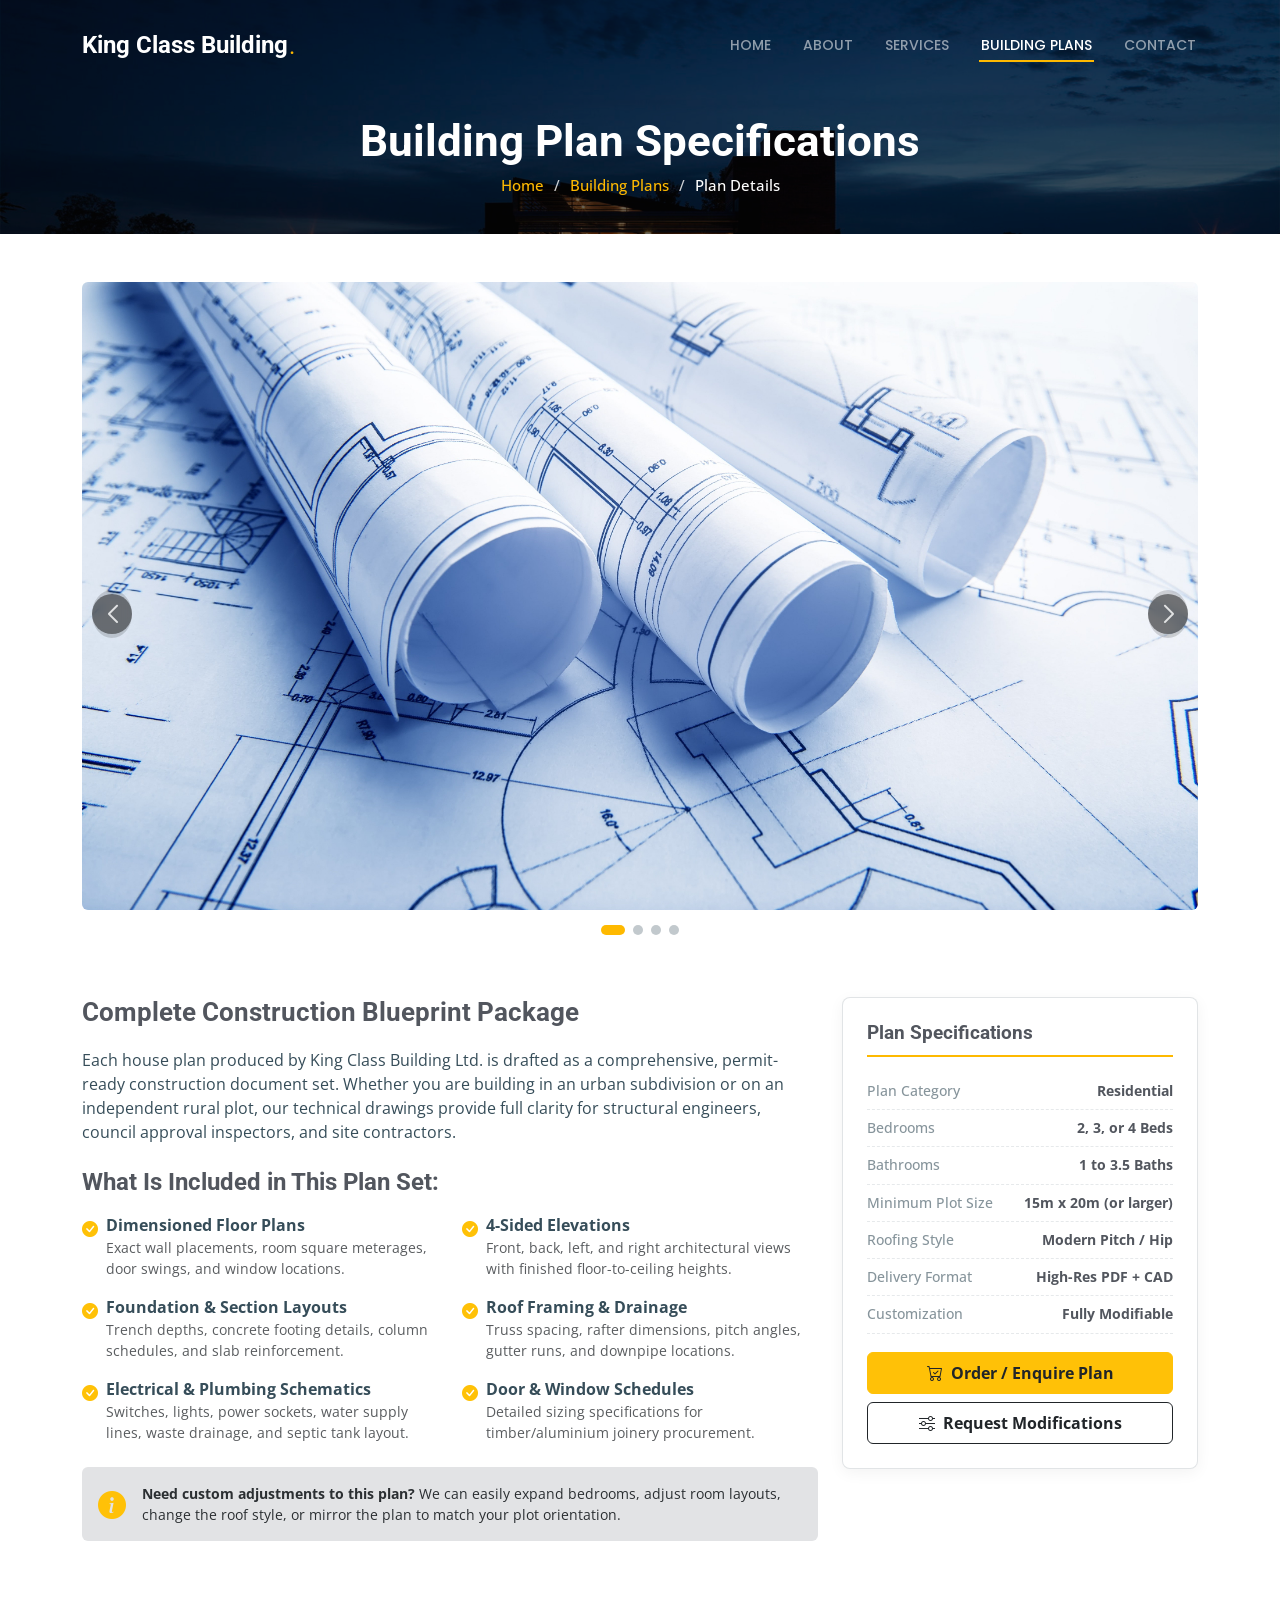
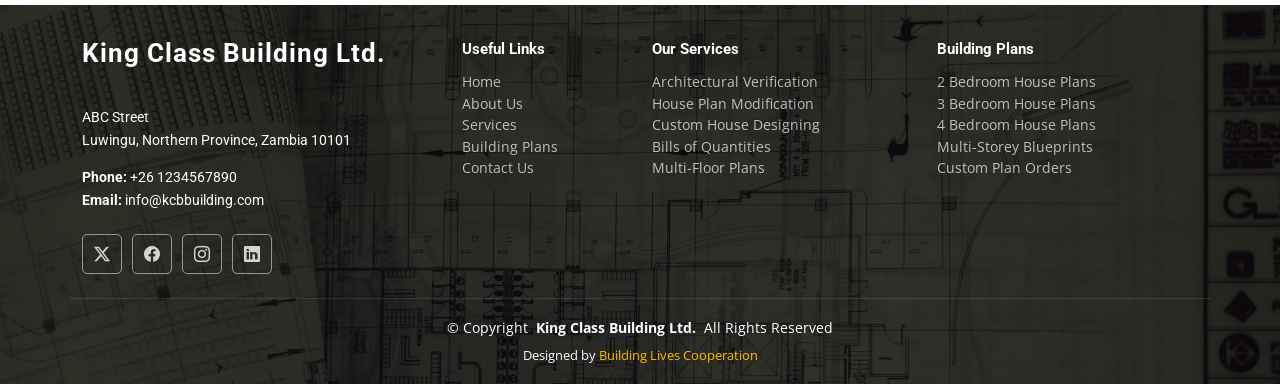
==== project-details.html @ cbf420eb "updates" ====
<!DOCTYPE html>
<html lang="en">

<head>
  <meta charset="utf-8">
  <meta content="width=device-width, initial-scale=1.0" name="viewport">
  <title>Building Plan Details | King Class Building Ltd.</title>
  <meta content="View detailed architectural specifications, room schedules, floor layouts, and package inclusions for King Class Building Ltd. house plans." name="description">
  <meta content="building plan specifications, floor plan blueprint, house plan details, King Class Building, architectural package" name="keywords">

  <!-- Favicons -->
  <link href="assets/img/favicon.png" rel="icon">
  <link href="assets/img/apple-touch-icon.png" rel="apple-touch-icon">

  <!-- Fonts -->
  <link href="https://fonts.googleapis.com" rel="preconnect">
  <link href="https://fonts.gstatic.com" rel="preconnect" crossorigin>
  <link href="https://fonts.googleapis.com/css2?family=Roboto:ital,wght@0,100;0,300;0,400;0,500;0,700;0,900;1,100;1,300;1,400;1,500;1,700;1,900&family=Open+Sans:ital,wght@0,300;0,400;0,500;0,600;0,700;0,800;1,300;1,400;1,500;1,600;1,700;1,800&family=Poppins:ital,wght@0,100;0,200;0,300;0,400;0,500;0,600;0,700;0,800;0,900;1,100;1,200;1,300;1,400;1,500;1,600;1,700;1,800&display=swap" rel="stylesheet">

  <!-- Vendor CSS Files -->
  <link href="assets/vendor/bootstrap/css/bootstrap.min.css" rel="stylesheet">
  <link href="assets/vendor/bootstrap-icons/bootstrap-icons.css" rel="stylesheet">
  <link href="assets/vendor/aos/aos.css" rel="stylesheet">
  <link href="assets/vendor/fontawesome-free/css/all.min.css" rel="stylesheet">
  <link href="assets/vendor/glightbox/css/glightbox.min.css" rel="stylesheet">
  <link href="assets/vendor/swiper/swiper-bundle.min.css" rel="stylesheet">

  <!-- Main CSS File -->
  <link href="assets/css/main.css" rel="stylesheet">
</head>

<body class="project-details-page">

  <header id="header" class="header d-flex align-items-center fixed-top">
    <div class="container-fluid container-xl position-relative d-flex align-items-center justify-content-between">

      <a href="index.html" class="logo d-flex align-items-center">
        <h1 class="sitename">King Class Building</h1> <span>.</span>
      </a>

      <nav id="navmenu" class="navmenu">
        <ul>
          <li><a href="index.html">Home</a></li>
          <li><a href="about.html">About</a></li>
          <li><a href="services.html">Services</a></li>
          <li><a href="projects.html" class="active">Building Plans</a></li>
          <li><a href="contact.html">Contact</a></li>
        </ul>
        <i class="mobile-nav-toggle d-xl-none bi bi-list" aria-label="Toggle Navigation"></i>
      </nav>

    </div>
  </header>

  <main class="main">

    <!-- Page Title -->
    <div class="page-title dark-background" style="background-image: url(assets/img/HC3.jpg);">
      <div class="container position-relative">
        <h1>Building Plan Specifications</h1>
        <nav class="breadcrumbs">
          <ol>
            <li><a href="index.html">Home</a></li>
            <li><a href="projects.html">Building Plans</a></li>
            <li class="current">Plan Details</li>
          </ol>
        </nav>
      </div>
    </div><!-- End Page Title -->

    <!-- Project Details Section -->
    <section id="project-details" class="project-details section">

      <div class="container" data-aos="fade-up">

        <!-- Plan Image Slider -->
        <div class="portfolio-details-slider swiper init-swiper">
          <script type="application/json" class="swiper-config">
            {
              "loop": true,
              "speed": 600,
              "autoplay": {
                "delay": 5000
              },
              "slidesPerView": "auto",
              "navigation": {
                "nextEl": ".swiper-button-next",
                "prevEl": ".swiper-button-prev"
              },
              "pagination": {
                "el": ".swiper-pagination",
                "type": "bullets",
                "clickable": true
              }
            }
          </script>
          <div class="swiper-wrapper align-items-center">

            <div class="swiper-slide text-center">
              <img src="assets/img/projects/plans.jpg" alt="Architectural Working Drawings Overview" class="img-fluid rounded">
            </div>

            <div class="swiper-slide text-center">
              <img src="assets/img/projects/Plans1.jpg" alt="Dimensioned Floor Layout Sheet" class="img-fluid rounded">
            </div>

            <div class="swiper-slide text-center">
              <img src="assets/img/projects/Plans2.jpg" alt="Elevation Views &amp; Cross Sections" class="img-fluid rounded">
            </div>

            <div class="swiper-slide text-center">
              <img src="assets/img/projects/3BHK1.jpg" alt="3D Architectural Render Concept" class="img-fluid rounded">
            </div>

          </div>
          <div class="swiper-button-prev"></div>
          <div class="swiper-button-next"></div>
          <div class="swiper-pagination"></div>
        </div>

        <div class="row justify-content-between gy-4 mt-4">

          <div class="col-lg-8" data-aos="fade-up">
            <div class="portfolio-description">
              <h2>Complete Construction Blueprint Package</h2>
              <p>
                Each house plan produced by King Class Building Ltd. is drafted as a comprehensive, permit-ready construction document set. Whether you are building in an urban subdivision or on an independent rural plot, our technical drawings provide full clarity for structural engineers, council approval inspectors, and site contractors.
              </p>
              
              <h4 class="fw-bold mt-4 mb-3">What Is Included in This Plan Set:</h4>
              <div class="row gy-3">
                <div class="col-md-6">
                  <div class="d-flex align-items-start gap-2">
                    <i class="bi bi-check-circle-fill text-warning mt-1"></i>
                    <div>
                      <strong>Dimensioned Floor Plans</strong>
                      <p class="small text-muted mb-0">Exact wall placements, room square meterages, door swings, and window locations.</p>
                    </div>
                  </div>
                </div>
                <div class="col-md-6">
                  <div class="d-flex align-items-start gap-2">
                    <i class="bi bi-check-circle-fill text-warning mt-1"></i>
                    <div>
                      <strong>4-Sided Elevations</strong>
                      <p class="small text-muted mb-0">Front, back, left, and right architectural views with finished floor-to-ceiling heights.</p>
                    </div>
                  </div>
                </div>
                <div class="col-md-6">
                  <div class="d-flex align-items-start gap-2">
                    <i class="bi bi-check-circle-fill text-warning mt-1"></i>
                    <div>
                      <strong>Foundation &amp; Section Layouts</strong>
                      <p class="small text-muted mb-0">Trench depths, concrete footing details, column schedules, and slab reinforcement.</p>
                    </div>
                  </div>
                </div>
                <div class="col-md-6">
                  <div class="d-flex align-items-start gap-2">
                    <i class="bi bi-check-circle-fill text-warning mt-1"></i>
                    <div>
                      <strong>Roof Framing &amp; Drainage</strong>
                      <p class="small text-muted mb-0">Truss spacing, rafter dimensions, pitch angles, gutter runs, and downpipe locations.</p>
                    </div>
                  </div>
                </div>
                <div class="col-md-6">
                  <div class="d-flex align-items-start gap-2">
                    <i class="bi bi-check-circle-fill text-warning mt-1"></i>
                    <div>
                      <strong>Electrical &amp; Plumbing Schematics</strong>
                      <p class="small text-muted mb-0">Switches, lights, power sockets, water supply lines, waste drainage, and septic tank layout.</p>
                    </div>
                  </div>
                </div>
                <div class="col-md-6">
                  <div class="d-flex align-items-start gap-2">
                    <i class="bi bi-check-circle-fill text-warning mt-1"></i>
                    <div>
                      <strong>Door &amp; Window Schedules</strong>
                      <p class="small text-muted mb-0">Detailed sizing specifications for timber/aluminium joinery procurement.</p>
                    </div>
                  </div>
                </div>
              </div>

              <div class="alert alert-secondary mt-4 border-0 d-flex align-items-center gap-3">
                <i class="bi bi-info-circle-fill fs-3 text-warning"></i>
                <div class="small">
                  <strong>Need custom adjustments to this plan?</strong> We can easily expand bedrooms, adjust room layouts, change the roof style, or mirror the plan to match your plot orientation.
                </div>
              </div>

            </div>
          </div>

          <!-- Specs Sidebox -->
          <div class="col-lg-4" data-aos="fade-up" data-aos-delay="100">
            <div class="plan-specs-box">
              <h3>Plan Specifications</h3>
              <ul class="plan-specs-list">
                <li>
                  <span class="label">Plan Category</span>
                  <span class="value">Residential</span>
                </li>
                <li>
                  <span class="label">Bedrooms</span>
                  <span class="value">2, 3, or 4 Beds</span>
                </li>
                <li>
                  <span class="label">Bathrooms</span>
                  <span class="value">1 to 3.5 Baths</span>
                </li>
                <li>
                  <span class="label">Minimum Plot Size</span>
                  <span class="value">15m x 20m (or larger)</span>
                </li>
                <li>
                  <span class="label">Roofing Style</span>
                  <span class="value">Modern Pitch / Hip</span>
                </li>
                <li>
                  <span class="label">Delivery Format</span>
                  <span class="value">High-Res PDF + CAD</span>
                </li>
                <li>
                  <span class="label">Customization</span>
                  <span class="value">Fully Modifiable</span>
                </li>
              </ul>

              <div class="d-grid gap-2">
                <a href="contact.html" class="btn btn-warning text-dark fw-bold py-2"><i class="bi bi-cart-check me-2"></i>Order / Enquire Plan</a>
                <a href="contact.html" class="btn btn-outline-dark fw-bold py-2"><i class="bi bi-sliders me-2"></i>Request Modifications</a>
              </div>
            </div>
          </div>

        </div>

      </div>

    </section><!-- /Project Details Section -->

  </main>

  <footer id="footer" class="footer dark-background">

    <div class="container footer-top">
      <div class="row gy-4">
        <div class="col-lg-4 col-md-6 footer-about">
          <a href="index.html" class="logo d-flex align-items-center">
            <span class="sitename">King Class Building Ltd.</span>
          </a>
          <div class="footer-contact pt-3">
            <p>ABC Street</p>
            <p>Luwingu, Northern Province, Zambia 10101</p>
            <p class="mt-3"><strong>Phone:</strong> <span>+26 1234567890</span></p>
            <p><strong>Email:</strong> <span>info@kcbbuilding.com</span></p>
          </div>
          <div class="social-links d-flex mt-4">
            <a href="#" aria-label="Twitter"><i class="bi bi-twitter-x"></i></a>
            <a href="#" aria-label="Facebook"><i class="bi bi-facebook"></i></a>
            <a href="#" aria-label="Instagram"><i class="bi bi-instagram"></i></a>
            <a href="#" aria-label="LinkedIn"><i class="bi bi-linkedin"></i></a>
          </div>
        </div>

        <div class="col-lg-2 col-md-3 footer-links">
          <h4>Useful Links</h4>
          <ul>
            <li><a href="index.html">Home</a></li>
            <li><a href="about.html">About Us</a></li>
            <li><a href="services.html">Services</a></li>
            <li><a href="projects.html">Building Plans</a></li>
            <li><a href="contact.html">Contact Us</a></li>
          </ul>
        </div>

        <div class="col-lg-3 col-md-3 footer-links">
          <h4>Our Services</h4>
          <ul>
            <li><a href="services.html">Architectural Verification</a></li>
            <li><a href="services.html">House Plan Modification</a></li>
            <li><a href="services.html">Custom House Designing</a></li>
            <li><a href="services.html">Bills of Quantities</a></li>
            <li><a href="projects.html">Multi-Floor Plans</a></li>
          </ul>
        </div>

        <div class="col-lg-3 col-md-6 footer-links">
          <h4>Building Plans</h4>
          <ul>
            <li><a href="projects.html">2 Bedroom House Plans</a></li>
            <li><a href="projects.html">3 Bedroom House Plans</a></li>
            <li><a href="projects.html">4 Bedroom House Plans</a></li>
            <li><a href="projects.html">Multi-Storey Blueprints</a></li>
            <li><a href="contact.html">Custom Plan Orders</a></li>
          </ul>
        </div>
      </div>
    </div>

    <div class="container copyright text-center mt-4">
      <p>© <span>Copyright</span> <strong class="px-1 sitename">King Class Building Ltd.</strong> <span>All Rights Reserved</span></p>
      <div class="credits">
        Designed by <a href="#">Building Lives Cooperation</a>
      </div>
    </div>

  </footer>

  <!-- Scroll Top -->
  <a href="#" id="scroll-top" class="scroll-top d-flex align-items-center justify-content-center" aria-label="Scroll to top"><i class="bi bi-arrow-up-short"></i></a>

  <!-- Preloader -->
  <div id="preloader"></div>

  <!-- Vendor JS Files -->
  <script src="assets/vendor/bootstrap/js/bootstrap.bundle.min.js"></script>
  <script src="assets/vendor/php-email-form/validate.js"></script>
  <script src="assets/vendor/aos/aos.js"></script>
  <script src="assets/vendor/glightbox/js/glightbox.min.js"></script>
  <script src="assets/vendor/imagesloaded/imagesloaded.pkgd.min.js"></script>
  <script src="assets/vendor/isotope-layout/isotope.pkgd.min.js"></script>
  <script src="assets/vendor/swiper/swiper-bundle.min.js"></script>
  <script src="assets/vendor/purecounter/purecounter_vanilla.js"></script>

  <!-- Main JS File -->
  <script src="assets/js/main.js"></script>

</body>

</html>
---- assets/css/main.css ----
/* Fonts */
:root {
  --default-font: "Open Sans",  system-ui, -apple-system, "Segoe UI", Roboto, "Helvetica Neue", Arial, "Noto Sans", "Liberation Sans", sans-serif, "Apple Color Emoji", "Segoe UI Emoji", "Segoe UI Symbol", "Noto Color Emoji";
  --heading-font: "Roboto",  sans-serif;
  --nav-font: "Poppins",  sans-serif;
}

/* Global Colors - The following color variables are used throughout the website. Updating them here will change the color scheme of the entire website */
:root { 
  --background-color: #ffffff; /* Background color for the entire website, including individual sections */
  --default-color: #364d59; /* Default color used for the majority of the text content across the entire website */
  --heading-color: #52565e; /* Color for headings, subheadings and title throughout the website */
  --accent-color: #feb900; /* Accent color that represents your brand on the website. It's used for buttons, links, and other elements that need to stand out */
  --surface-color: #ffffff; /* The surface color is used as a background of boxed elements within sections, such as cards, icon boxes, or other elements that require a visual separation from the global background. */
  --contrast-color: #ffffff; /* Contrast color for text, ensuring readability against backgrounds of accent, heading, or default colors. */
}

/* Nav Menu Colors - The following color variables are used specifically for the navigation menu. They are separate from the global colors to allow for more customization options */
:root {
  --nav-color: rgba(255, 255, 255, 0.55);  /* The default color of the main navmenu links */
  --nav-hover-color: #ffffff; /* Applied to main navmenu links when they are hovered over or active */
  --nav-mobile-background-color: #ffffff; /* Used as the background color for mobile navigation menu */
  --nav-dropdown-background-color: #ffffff; /* Used as the background color for dropdown items that appear when hovering over primary navigation items */
  --nav-dropdown-color: #212529; /* Used for navigation links of the dropdown items in the navigation menu. */
  --nav-dropdown-hover-color: #feb900; /* Similar to --nav-hover-color, this color is applied to dropdown navigation links when they are hovered over. */
}

/* Color Presets - These classes override global colors when applied to any section or element, providing reuse of the sam color scheme. */

.light-background {
  --background-color: #f4f7f6;
  --surface-color: #ffffff;
}

.dark-background {
  --background-color: #060606;
  --default-color: #ffffff;
  --heading-color: #ffffff;
  --surface-color: #252525;
  --contrast-color: #ffffff;
}

/* Smooth scroll */
:root {
  scroll-behavior: smooth;
}

/*--------------------------------------------------------------
# General Styling & Shared Classes
--------------------------------------------------------------*/
html, body {
  overflow-x: hidden;
  max-width: 100vw;
}

body {
  color: var(--default-color);
  background-color: var(--background-color);
  font-family: var(--default-font);
}

a {
  color: var(--accent-color);
  text-decoration: none;
  transition: 0.3s;
}

a:hover {
  color: color-mix(in srgb, var(--accent-color), transparent 25%);
  text-decoration: none;
}

h1,
h2,
h3,
h4,
h5,
h6 {
  color: var(--heading-color);
  font-family: var(--heading-font);
}

/* PHP Email Form Messages
------------------------------*/
.php-email-form .error-message {
  display: none;
  background: #df1529;
  color: #ffffff;
  text-align: left;
  padding: 15px;
  margin-bottom: 24px;
  font-weight: 600;
}

.php-email-form .sent-message {
  display: none;
  color: #ffffff;
  background: #059652;
  text-align: center;
  padding: 15px;
  margin-bottom: 24px;
  font-weight: 600;
}

.php-email-form .loading {
  display: none;
  background: var(--surface-color);
  text-align: center;
  padding: 15px;
  margin-bottom: 24px;
}

.php-email-form .loading:before {
  content: "";
  display: inline-block;
  border-radius: 50%;
  width: 24px;
  height: 24px;
  margin: 0 10px -6px 0;
  border: 3px solid var(--accent-color);
  border-top-color: var(--surface-color);
  animation: php-email-form-loading 1s linear infinite;
}

@keyframes php-email-form-loading {
  0% {
    transform: rotate(0deg);
  }

  100% {
    transform: rotate(360deg);
  }
}

/*--------------------------------------------------------------
# Global Header
--------------------------------------------------------------*/
.header {
  --background-color: rgba(255, 255, 255, 0);
  --default-color: #ffffff;
  --heading-color: #ffffff;
  color: var(--default-color);
  background-color: var(--background-color);
  padding: 20px 0;
  transition: all 0.5s;
  z-index: 997;
}

.header .logo img {
  max-height: 32px;
  margin-right: 8px;
}

.header .logo h1 {
  font-size: 24px;
  margin: 0;
  font-weight: 700;
  color: var(--heading-color);
}

.header .logo span {
  font-size: 24px;
  padding-left: 1px;
  font-family: var(--heading-font);
  color: var(--accent-color);
}

.scrolled .header {
  box-shadow: 0px 0 18px rgba(0, 0, 0, 0.1);
}

/* Global Header on Scroll
------------------------------*/
.scrolled .header {
  --background-color: rgba(255, 255, 255, 0.95);
  --heading-color: #3c3c3c;
  --nav-color: #3c3c3c;
  --nav-hover-color: #3c3c3c;
}

/*--------------------------------------------------------------
# Navigation Menu
--------------------------------------------------------------*/
/* Desktop Navigation */
@media (min-width: 1200px) {
  .navmenu {
    padding: 0;
  }

  .navmenu ul {
    margin: 0;
    padding: 0;
    display: flex;
    list-style: none;
    align-items: center;
  }

  .navmenu li {
    position: relative;
  }

  .navmenu>ul>li {
    white-space: nowrap;
    padding: 15px 14px;
  }

  .navmenu>ul>li:last-child {
    padding-right: 0;
  }

  .navmenu a,
  .navmenu a:focus {
    color: var(--nav-color);
    font-size: 14px;
    padding: 0 2px;
    font-family: var(--nav-font);
    font-weight: 500;
    display: flex;
    align-items: center;
    justify-content: space-between;
    white-space: nowrap;
    transition: 0.3s;
    position: relative;
    text-transform: uppercase;
  }

  .navmenu a i,
  .navmenu a:focus i {
    font-size: 12px;
    line-height: 0;
    margin-left: 5px;
    transition: 0.3s;
  }

  .navmenu>ul>li>a:before {
    content: "";
    position: absolute;
    height: 2px;
    bottom: -6px;
    left: 0;
    background-color: var(--accent-color);
    visibility: hidden;
    width: 0px;
    transition: all 0.3s ease-in-out 0s;
  }

  .navmenu a:hover:before,
  .navmenu li:hover>a:before,
  .navmenu .active:before {
    visibility: visible;
    width: 100%;
  }

  .navmenu li:hover>a,
  .navmenu .active,
  .navmenu .active:focus {
    color: var(--nav-hover-color);
  }

  .navmenu .dropdown ul {
    margin: 0;
    padding: 10px 0;
    background: var(--nav-dropdown-background-color);
    display: block;
    position: absolute;
    visibility: hidden;
    left: 14px;
    top: 130%;
    opacity: 0;
    transition: 0.3s;
    border-radius: 4px;
    z-index: 99;
    box-shadow: 0px 0px 30px rgba(0, 0, 0, 0.1);
  }

  .navmenu .dropdown ul li {
    min-width: 200px;
  }

  .navmenu .dropdown ul a {
    padding: 10px 20px;
    font-size: 15px;
    text-transform: none;
    font-weight: 400;
    color: var(--nav-dropdown-color);
  }

  .navmenu .dropdown ul a i {
    font-size: 12px;
  }

  .navmenu .dropdown ul a:hover,
  .navmenu .dropdown ul .active:hover,
  .navmenu .dropdown ul li:hover>a {
    color: var(--nav-dropdown-hover-color);
  }

  .navmenu .dropdown:hover>ul {
    opacity: 1;
    top: 100%;
    visibility: visible;
  }

  .navmenu .dropdown .dropdown ul {
    top: 0;
    left: -90%;
    visibility: hidden;
  }

  .navmenu .dropdown .dropdown:hover>ul {
    opacity: 1;
    top: 0;
    left: -100%;
    visibility: visible;
  }
}

/* Mobile Navigation */
@media (max-width: 1199px) {
  .mobile-nav-toggle {
    color: #ffffff;
    background: rgba(255, 255, 255, 0.18);
    font-size: 24px;
    line-height: 1;
    padding: 8px 12px;
    border-radius: 8px;
    cursor: pointer;
    transition: all 0.3s ease;
    display: inline-flex;
    align-items: center;
    justify-content: center;
    backdrop-filter: blur(4px);
  }

  .mobile-nav-toggle:hover {
    background: var(--accent-color);
    color: #111111;
  }

  .scrolled .mobile-nav-toggle {
    color: #212529;
    background: rgba(0, 0, 0, 0.08);
  }

  .navmenu {
    padding: 0;
    z-index: 9997;
  }

  .navmenu ul {
    display: none;
  }

  .mobile-nav-active {
    overflow: hidden;
  }

  .mobile-nav-active .mobile-nav-toggle {
    color: #ffffff;
    background: rgba(255, 255, 255, 0.2);
    position: fixed;
    top: 18px;
    right: 20px;
    z-index: 9999;
  }

  .mobile-nav-active .navmenu {
    position: fixed;
    inset: 0;
    background: rgba(10, 15, 25, 0.85);
    backdrop-filter: blur(10px);
    z-index: 9998;
    display: flex;
    align-items: center;
    justify-content: center;
    padding: 20px;
    animation: navFadeIn 0.3s ease-out;
  }

  .mobile-nav-active .navmenu>ul {
    display: flex;
    flex-direction: column;
    width: 100%;
    max-width: 360px;
    background: #ffffff;
    border-radius: 14px;
    padding: 24px 18px;
    margin: 0;
    box-shadow: 0 20px 40px rgba(0, 0, 0, 0.35);
    border: 1px solid rgba(255, 255, 255, 0.2);
    animation: navSlideUp 0.3s ease-out;
    list-style: none;
  }

  .mobile-nav-active .navmenu>ul>li {
    margin-bottom: 6px;
  }

  .mobile-nav-active .navmenu>ul>li:last-child {
    margin-bottom: 0;
  }

  .mobile-nav-active .navmenu a,
  .mobile-nav-active .navmenu a:focus {
    color: #2c3e50;
    padding: 12px 18px;
    font-family: var(--nav-font);
    font-size: 16px;
    font-weight: 600;
    display: flex;
    align-items: center;
    justify-content: space-between;
    border-radius: 8px;
    transition: all 0.2s ease;
  }

  .mobile-nav-active .navmenu a:hover,
  .mobile-nav-active .navmenu .active,
  .mobile-nav-active .navmenu .active:focus {
    color: #111111;
    background-color: var(--accent-color);
  }
}

@keyframes navFadeIn {
  from { opacity: 0; }
  to { opacity: 1; }
}

@keyframes navSlideUp {
  from { transform: translateY(20px) scale(0.96); opacity: 0; }
  to { transform: translateY(0) scale(1); opacity: 1; }
}

/*--------------------------------------------------------------
# Global Footer
--------------------------------------------------------------*/
.footer {
  color: var(--default-color);
  background-color: var(--background-color);
  background: url("../img/FBG1.jpg") top center no-repeat;
  background-size: cover;
  font-size: 14px;
  position: relative;
}

.footer .container {
  position: relative;
}

.footer:before {
  content: "";
  background: color-mix(in srgb, var(--background-color), transparent 20%);
  position: absolute;
  inset: 0;
}

.footer .footer-top {
  padding-top: 50px;
}

.footer .footer-about .logo {
  line-height: 1;
  margin-bottom: 25px;
}

.footer .footer-about .logo img {
  max-height: 40px;
  margin-right: 6px;
}

.footer .footer-about .logo span {
  color: var(--heading-color);
  font-family: var(--heading-font);
  font-size: 26px;
  font-weight: 700;
  letter-spacing: 1px;
}

.footer .footer-about p {
  font-size: 14px;
  font-family: var(--heading-font);
}

.footer .social-links a {
  display: flex;
  align-items: center;
  justify-content: center;
  width: 40px;
  height: 40px;
  border-radius: 5px;
  border: 1px solid color-mix(in srgb, var(--default-color), transparent 50%);
  font-size: 16px;
  color: color-mix(in srgb, var(--default-color), transparent 20%);
  margin-right: 10px;
  transition: 0.3s;
}

.footer .social-links a:hover {
  color: var(--accent-color);
  border-color: var(--accent-color);
}

.footer h4 {
  font-size: 16px;
  font-weight: bold;
  position: relative;
  padding-bottom: 12px;
}

.footer .footer-links {
  margin-bottom: 30px;
}

.footer .footer-links ul {
  list-style: none;
  padding: 0;
  margin: 0;
}

.footer .footer-links ul i {
  padding-right: 2px;
  font-size: 12px;
  line-height: 0;
}

.footer .footer-links ul li {
  padding: 10px 0;
  display: flex;
  align-items: center;
}

.footer .footer-links ul li:first-child {
  padding-top: 0;
}

.footer .footer-links ul a {
  color: color-mix(in srgb, var(--default-color), transparent 30%);
  display: inline-block;
  line-height: 1;
}

.footer .footer-links ul a:hover {
  color: var(--accent-color);
}

.footer .footer-contact p {
  margin-bottom: 5px;
}

.footer .copyright {
  padding-top: 25px;
  padding-bottom: 25px;
  border-top: 1px solid color-mix(in srgb, var(--default-color), transparent 90%);
}

.footer .copyright p {
  margin-bottom: 0;
}

.footer .credits {
  margin-top: 8px;
  font-size: 13px;
}

/*--------------------------------------------------------------
# Preloader
--------------------------------------------------------------*/
#preloader {
  position: fixed;
  inset: 0;
  z-index: 999999;
  overflow: hidden;
  background: var(--background-color);
  transition: all 0.6s ease-out;
}

#preloader:before {
  content: "";
  position: fixed;
  top: calc(50% - 30px);
  left: calc(50% - 30px);
  border: 6px solid #ffffff;
  border-color: var(--accent-color) transparent var(--accent-color) transparent;
  border-radius: 50%;
  width: 60px;
  height: 60px;
  animation: animate-preloader 1.5s linear infinite;
}

@keyframes animate-preloader {
  0% {
    transform: rotate(0deg);
  }

  100% {
    transform: rotate(360deg);
  }
}

/*--------------------------------------------------------------
# Scroll Top Button
--------------------------------------------------------------*/
.scroll-top {
  position: fixed;
  visibility: hidden;
  opacity: 0;
  right: 15px;
  bottom: 15px;
  z-index: 99999;
  background-color: var(--accent-color);
  width: 40px;
  height: 40px;
  border-radius: 4px;
  transition: all 0.4s;
}

.scroll-top i {
  font-size: 24px;
  color: var(--default-color);
  line-height: 0;
}

.scroll-top:hover {
  background-color: color-mix(in srgb, var(--accent-color), transparent 20%);
  color: var(--contrast-color);
}

.scroll-top.active {
  visibility: visible;
  opacity: 1;
}

/*--------------------------------------------------------------
# Disable aos animation delay on mobile devices
--------------------------------------------------------------*/
@media screen and (max-width: 768px) {
  [data-aos-delay] {
    transition-delay: 0 !important;
  }
}

/*--------------------------------------------------------------
# Global Page Titles & Breadcrumbs
--------------------------------------------------------------*/
.page-title {
  color: var(--default-color);
  background-color: var(--background-color);
  background-size: cover;
  background-position: center;
  background-repeat: no-repeat;
  padding: 115px 0 38px 0;
  text-align: center;
  position: relative;
}

@media (max-width: 991px) {
  .page-title {
    padding: 95px 0 30px 0;
  }
}

@media (max-width: 575px) {
  .page-title {
    padding: 80px 0 24px 0;
  }
}

.page-title:before {
  content: "";
  background-color: color-mix(in srgb, var(--background-color), transparent 40%);
  position: absolute;
  inset: 0;
}

.page-title h1 {
  font-size: clamp(1.75rem, 4.5vw, 2.75rem);
  font-weight: 700;
  margin-bottom: 6px;
}

.page-title .breadcrumbs ol {
  display: flex;
  flex-wrap: wrap;
  list-style: none;
  justify-content: center;
  padding: 0;
  margin: 0;
  font-size: 15px;
  font-weight: 500;
}

.page-title .breadcrumbs ol li+li {
  padding-left: 10px;
}

.page-title .breadcrumbs ol li+li::before {
  content: "/";
  display: inline-block;
  padding-right: 10px;
  color: color-mix(in srgb, var(--default-color), transparent 20%);
}

/*--------------------------------------------------------------
# Global Sections
--------------------------------------------------------------*/
section,
.section {
  color: var(--default-color);
  background-color: var(--background-color);
  padding: 48px 0;
  scroll-margin-top: 80px;
  overflow: clip;
}

@media (max-width: 991px) {
  section,
  .section {
    padding: 36px 0;
    scroll-margin-top: 65px;
  }
}

@media (max-width: 575px) {
  section,
  .section {
    padding: 26px 0;
  }
}

/*--------------------------------------------------------------
# Global Section Titles
--------------------------------------------------------------*/
.section-title {
  text-align: center;
  padding-bottom: 28px;
  position: relative;
}

@media (max-width: 575px) {
  .section-title {
    padding-bottom: 20px;
  }
}

.section-title h2 {
  font-size: clamp(1.4rem, 3.2vw, 2rem);
  font-weight: 700;
  position: relative;
  margin-bottom: 8px;
}

.section-title h2:before,
.section-title h2:after {
  content: "";
  width: 40px;
  height: 2px;
  background: var(--accent-color);
  display: inline-block;
}

.section-title h2:before {
  margin: 0 12px 8px 0;
}

.section-title h2:after {
  margin: 0 0 8px 12px;
}

.section-title p {
  margin-bottom: 0;
  font-size: clamp(0.9rem, 1.8vw, 1.05rem);
  color: color-mix(in srgb, var(--default-color), transparent 25%);
}

/*--------------------------------------------------------------
# Hero Section
--------------------------------------------------------------*/
.hero {
  width: 100%;
  min-height: 72vh;
  max-height: 640px;
  position: relative;
  padding: 0;
  display: flex;
  align-items: center;
  justify-content: center;
  overflow: hidden;
}

@media (max-width: 991px) {
  .hero {
    min-height: 480px;
  }
}

@media (max-width: 575px) {
  .hero {
    min-height: 390px;
  }
}

.hero .info {
  position: relative;
  inset: 0;
  z-index: 3;
  padding: 100px 15px 40px 15px;
}

@media (max-width: 768px) {
  .hero .info {
    padding: 85px 12px 30px 12px;
  }
}

@media (max-width: 480px) {
  .hero .info {
    padding: 75px 10px 24px 10px;
  }
}

.hero .info h2 {
  margin-bottom: 16px;
  padding-bottom: 16px;
  font-size: clamp(1.6rem, 4.5vw, 3rem);
  font-weight: 700;
  position: relative;
  line-height: 1.25;
}

.hero .info h2:after {
  content: "";
  position: absolute;
  display: block;
  width: 60px;
  height: 3px;
  background: var(--accent-color);
  left: 0;
  right: 0;
  bottom: 0;
  margin: auto;
}

.hero .info p {
  color: color-mix(in srgb, var(--default-color), transparent 15%);
  font-size: clamp(0.92rem, 1.8vw, 1.1rem);
  line-height: 1.55;
  max-width: 680px;
  margin: 0 auto;
}

.hero .info .btn-get-started {
  color: var(--contrast-color);
  font-family: var(--heading-font);
  font-weight: 600;
  font-size: 15px;
  letter-spacing: 0.5px;
  display: inline-flex;
  align-items: center;
  justify-content: center;
  padding: 10px 28px;
  border-radius: 50px;
  transition: 0.3s;
  background: var(--accent-color);
  color: #111111;
  border: 2px solid var(--accent-color);
}

.hero .info .btn-get-started:hover {
  background: #e0a300;
  border-color: #e0a300;
  color: #111111;
}

.hero .carousel {
  inset: 0;
  position: absolute;
  overflow: hidden;
}

.hero .carousel-item {
  position: absolute;
  inset: 0;
  background-size: cover;
  background-position: center;
  background-repeat: no-repeat;
  overflow: hidden;
  transition-duration: 0.4s;
}

.hero .carousel-item img {
  position: absolute;
  inset: 0;
  display: block;
  width: 100%;
  height: 100%;
  object-fit: cover;
  z-index: 1;
}

.hero .carousel-item::before {
  content: "";
  background-color: color-mix(in srgb, var(--background-color), transparent 30%);
  position: absolute;
  inset: 0;
  z-index: 2;
}

.hero .carousel-control-prev {
  justify-content: start;
}

@media (min-width: 640px) {
  .hero .carousel-control-prev {
    padding-left: 15px;
  }
}

.hero .carousel-control-next {
  justify-content: end;
}

@media (min-width: 640px) {
  .hero .carousel-control-next {
    padding-right: 15px;
  }
}

.hero .carousel-control-next-icon,
.hero .carousel-control-prev-icon {
  background: none;
  font-size: 26px;
  line-height: 0;
  background: color-mix(in srgb, var(--default-color), transparent 80%);
  color: color-mix(in srgb, var(--default-color), transparent 40%);
  border-radius: 50px;
  width: 54px;
  height: 54px;
  display: flex;
  align-items: center;
  justify-content: center;
}

.hero .carousel-control-prev,
.hero .carousel-control-next {
  z-index: 3;
  transition: 0.3s;
}

.hero .carousel-control-prev:focus,
.hero .carousel-control-next:focus {
  opacity: 0.5;
}

.hero .carousel-control-prev:hover,
.hero .carousel-control-next:hover {
  opacity: 0.9;
}

/*--------------------------------------------------------------
# Get Started Section
--------------------------------------------------------------*/
.get-started .content {
  padding: 30px 0;
}

.get-started .content h3 {
  font-size: 36px;
  font-weight: 600;
  margin-bottom: 25px;
  padding-bottom: 25px;
  position: relative;
}

.get-started .content h3:after {
  content: "";
  position: absolute;
  display: block;
  width: 60px;
  height: 4px;
  background: var(--accent-color);
  left: 0;
  bottom: 0;
}

.get-started .content p {
  font-size: 14px;
}

.get-started .php-email-form {
  background: color-mix(in srgb, var(--default-color), transparent 97%);
  padding: 30px;
  height: 100%;
}

@media (max-width: 575px) {
  .get-started .php-email-form {
    padding: 20px;
  }
}

.get-started .php-email-form h3 {
  font-size: 14px;
  font-weight: 700;
  text-transform: uppercase;
  letter-spacing: 1px;
}

.get-started .php-email-form p {
  font-size: 14px;
  margin-bottom: 20px;
}

.get-started .php-email-form input[type=text],
.get-started .php-email-form input[type=email],
.get-started .php-email-form textarea {
  font-size: 14px;
  padding: 10px 15px;
  box-shadow: none;
  border-radius: 0;
  color: var(--default-color);
  background-color: color-mix(in srgb, var(--background-color), transparent 20%);
  border-color: color-mix(in srgb, var(--default-color), transparent 80%);
}

.get-started .php-email-form input[type=text]:focus,
.get-started .php-email-form input[type=email]:focus,
.get-started .php-email-form textarea:focus {
  border-color: var(--accent-color);
}

.get-started .php-email-form input[type=text]::placeholder,
.get-started .php-email-form input[type=email]::placeholder,
.get-started .php-email-form textarea::placeholder {
  color: color-mix(in srgb, var(--default-color), transparent 70%);
}

.get-started .php-email-form button[type=submit] {
  color: var(--contrast-color);
  background: var(--accent-color);
  border: 0;
  padding: 10px 30px;
  transition: 0.4s;
  border-radius: 4px;
}

.get-started .php-email-form button[type=submit]:hover {
  background: color-mix(in srgb, var(--accent-color), transparent 20%);
}

/*--------------------------------------------------------------
# Constructions Section
--------------------------------------------------------------*/
.constructions .card-item {
  background-color: var(--surface-color);
  border: 1px solid color-mix(in srgb, var(--default-color), transparent 85%);
  position: relative;
  border-radius: 0;
}

.constructions .card-item .card-bg {
  min-height: 300px;
  position: relative;
}

.constructions .card-item .card-bg img {
  position: absolute;
  inset: 0;
  display: block;
  width: 100%;
  height: 100%;
  object-fit: cover;
  object-position: center;
  z-index: 1;
}

.constructions .card-item .card-body {
  padding: 30px;
}

.constructions .card-item h4 {
  font-weight: 700;
  font-size: 20px;
  margin-bottom: 15px;
}

.constructions .card-item p {
  color: color-mix(in srgb, var(--default-color), transparent 40%);
  margin: 0;
}

/*--------------------------------------------------------------
# Services Section
--------------------------------------------------------------*/
.services .service-item {
  background-color: var(--surface-color);
  padding: 40px;
  box-shadow: 0px 0 30px rgba(0, 0, 0, 0.1);
  height: 100%;
}

.services .service-item .icon {
  width: 48px;
  height: 48px;
  position: relative;
  margin-bottom: 50px;
}

.services .service-item .icon i {
  color: var(--heading-color);
  font-size: 56px;
  transition: ease-in-out 0.3s;
  z-index: 2;
  position: relative;
}

.services .service-item .icon:before {
  position: absolute;
  content: "";
  height: 100%;
  width: 100%;
  background: color-mix(in srgb, var(--heading-color), transparent 95%);
  border-radius: 50px;
  z-index: 1;
  top: 10px;
  right: -20px;
  transition: 0.3s;
}

.services .service-item h3 {
  color: color-mix(in srgb, var(--heading-color), transparent 20%);
  font-weight: 700;
  margin: 0 0 20px 0;
  padding-bottom: 8px;
  font-size: 22px;
  position: relative;
  display: inline-block;
  border-bottom: 4px solid color-mix(in srgb, var(--heading-color), transparent 90%);
  transition: 0.3s;
}

.services .service-item p {
  line-height: 24px;
  font-size: 14px;
  margin-bottom: 0;
}

.services .service-item .readmore {
  margin-top: 15px;
  display: inline-block;
  color: color-mix(in srgb, var(--default-color), transparent 30%);
}

.services .service-item:hover .icon i {
  color: var(--heading-color);
}

.services .service-item:hover .icon:before {
  background: var(--accent-color);
}

.services .service-item:hover h3 {
  border-color: var(--accent-color);
  color: var(--heading-color);
}

.services .service-item:hover .readmore {
  color: var(--accent-color);
}

/*--------------------------------------------------------------
# Alt Services Section
--------------------------------------------------------------*/
.alt-services .features-image {
  position: relative;
  min-height: 400px;
}

.alt-services .features-image img {
  position: absolute;
  inset: 0;
  display: block;
  width: 100%;
  height: 100%;
  object-fit: cover;
  z-index: 1;
}

.alt-services h3 {
  font-size: 28px;
  font-weight: 700;
  margin-bottom: 20px;
  padding-bottom: 20px;
  position: relative;
}

.alt-services h3:after {
  content: "";
  background: var(--accent-color);
  position: absolute;
  display: block;
  width: 50px;
  height: 3px;
  left: 0;
  bottom: 0;
}

.alt-services .icon-box {
  margin-top: 50px;
}

.alt-services .icon-box i {
  color: var(--accent-color);
  background-color: var(--surface-color);
  display: flex;
  align-items: center;
  justify-content: center;
  margin-right: 25px;
  font-size: 28px;
  width: 56px;
  height: 56px;
  border-radius: 4px;
  line-height: 0;
  box-shadow: 0px 2px 30px rgba(0, 0, 0, 0.1);
  transition: 0.3s;
}

.alt-services .icon-box:hover i {
  background-color: var(--accent-color);
  color: var(--contrast-color);
}

.alt-services .icon-box h4 {
  font-weight: 700;
  margin-bottom: 10px;
  font-size: 18px;
}

.alt-services .icon-box h4 a {
  color: var(--heading-color);
  transition: 0.3s;
}

.alt-services .icon-box h4 a:hover {
  color: var(--accent-color);
}

.alt-services .icon-box p {
  line-height: 24px;
  font-size: 14px;
  margin-bottom: 0;
}

/*--------------------------------------------------------------
# Features Section
--------------------------------------------------------------*/
.features .nav-tabs {
  border: 0;
}

.features .nav-link {
  color: var(--heading-color);
  padding: 15px 0;
  transition: 0.3s;
  border-radius: 0;
  display: flex;
  align-items: center;
  justify-content: center;
  cursor: pointer;
  height: 100%;
  border: 0;
  border-bottom: 4px solid color-mix(in srgb, var(--default-color), transparent 90%);
}

.features .nav-link i {
  padding-right: 15px;
  font-size: 48px;
}

.features .nav-link h4 {
  font-size: 18px;
  font-weight: 600;
  margin: 0;
}

@media (max-width: 575px) {
  .features .nav-link h4 {
    font-size: 16px;
  }
}

.features .nav-link:hover {
  color: var(--accent-color);
  border-color: color-mix(in srgb, var(--default-color), transparent 80%);
}

.features .nav-link.active {
  background-color: var(--background-color);
  color: var(--accent-color);
  border-color: var(--accent-color);
}

.features .tab-content {
  margin-top: 30px;
}

.features .tab-pane h3 {
  color: var(--heading-color);
  font-weight: 700;
  font-size: 32px;
  position: relative;
  margin-bottom: 20px;
  padding-bottom: 20px;
}

.features .tab-pane h3:after {
  content: "";
  position: absolute;
  display: block;
  width: 60px;
  height: 3px;
  background: var(--accent-color);
  left: 0;
  bottom: 0;
}

.features .tab-pane ul {
  list-style: none;
  padding: 0;
}

.features .tab-pane ul li {
  padding-top: 10px;
}

.features .tab-pane ul i {
  font-size: 20px;
  padding-right: 4px;
  color: var(--accent-color);
}

.features .tab-pane p:last-child {
  margin-bottom: 0;
}

/*--------------------------------------------------------------
# Projects Section
--------------------------------------------------------------*/
.projects .portfolio-filters {
  padding: 0;
  margin: 0 auto 20px auto;
  list-style: none;
  text-align: center;
}

.projects .portfolio-filters li {
  cursor: pointer;
  display: inline-block;
  padding: 0;
  font-size: 18px;
  font-weight: 500;
  margin: 0 10px;
  line-height: 1;
  margin-bottom: 5px;
  transition: all 0.3s ease-in-out;
}

.projects .portfolio-filters li:hover,
.projects .portfolio-filters li.filter-active {
  color: var(--accent-color);
}

.projects .portfolio-filters li:first-child {
  margin-left: 0;
}

.projects .portfolio-filters li:last-child {
  margin-right: 0;
}

@media (max-width: 575px) {
  .projects .portfolio-filters li {
    font-size: 14px;
    margin: 0 5px;
  }
}

.projects .portfolio-content {
  position: relative;
  overflow: hidden;
}

.projects .portfolio-content img {
  transition: 0.3s;
}

.projects .portfolio-content .portfolio-info {
  opacity: 0;
  position: absolute;
  inset: 0;
  z-index: 3;
  transition: all ease-in-out 0.3s;
  background: rgba(0, 0, 0, 0.6);
  padding: 15px;
}

.projects .portfolio-content .portfolio-info h4 {
  font-size: 14px;
  padding: 5px 10px;
  font-weight: 400;
  color: #ffffff;
  display: inline-block;
  background-color: var(--accent-color);
}

.projects .portfolio-content .portfolio-info p {
  position: absolute;
  bottom: 10px;
  text-align: center;
  display: inline-block;
  left: 0;
  right: 0;
  font-size: 16px;
  font-weight: 600;
  color: rgba(255, 255, 255, 0.8);
}

.projects .portfolio-content .portfolio-info .preview-link,
.projects .portfolio-content .portfolio-info .details-link {
  position: absolute;
  left: calc(50% - 40px);
  font-size: 26px;
  top: calc(50% - 14px);
  color: #fff;
  transition: 0.3s;
  line-height: 1.2;
}

.projects .portfolio-content .portfolio-info .preview-link:hover,
.projects .portfolio-content .portfolio-info .details-link:hover {
  color: var(--accent-color);
}

.projects .portfolio-content .portfolio-info .details-link {
  left: 50%;
  font-size: 34px;
  line-height: 0;
}

.projects .portfolio-content:hover .portfolio-info {
  opacity: 1;
}

.projects .portfolio-content:hover img {
  transform: scale(1.1);
}

/*--------------------------------------------------------------
# Testimonials Section
--------------------------------------------------------------*/
.testimonials .testimonial-wrap {
  padding-left: 50px;
}

.testimonials .testimonials-carousel,
.testimonials .testimonials-slider {
  overflow: hidden;
}

.testimonials .testimonial-item {
  background-color: var(--surface-color);
  box-shadow: 0px 2px 15px rgba(0, 0, 0, 0.1);
  box-sizing: content-box;
  padding: 30px 30px 30px 60px;
  margin: 30px 15px;
  min-height: 200px;
  position: relative;
}

.testimonials .testimonial-item .testimonial-img {
  width: 90px;
  border-radius: 10px;
  border: 6px solid var(--background-color);
  position: absolute;
  left: -45px;
}

.testimonials .testimonial-item h3 {
  font-size: 18px;
  font-weight: bold;
  margin: 10px 0 5px 0;
}

.testimonials .testimonial-item h4 {
  color: color-mix(in srgb, var(--default-color), transparent 50%);
  font-size: 14px;
  margin: 0;
}

.testimonials .testimonial-item .stars {
  margin: 10px 0;
}

.testimonials .testimonial-item .stars i {
  color: #ffc107;
  margin: 0 1px;
}

.testimonials .testimonial-item .quote-icon-left,
.testimonials .testimonial-item .quote-icon-right {
  color: color-mix(in srgb, var(--accent-color), transparent 60%);
  font-size: 26px;
  line-height: 0;
}

.testimonials .testimonial-item .quote-icon-left {
  display: inline-block;
  left: -5px;
  position: relative;
}

.testimonials .testimonial-item .quote-icon-right {
  display: inline-block;
  right: -5px;
  position: relative;
  top: 10px;
  transform: scale(-1, -1);
}

.testimonials .testimonial-item p {
  font-style: italic;
  margin: 15px auto 15px auto;
}

.testimonials .swiper-wrapper {
  height: auto;
}

.testimonials .swiper-pagination {
  margin-top: 20px;
  position: relative;
}

.testimonials .swiper-pagination .swiper-pagination-bullet {
  width: 12px;
  height: 12px;
  background-color: var(--background-color);
  opacity: 1;
  border: 1px solid var(--accent-color);
}

.testimonials .swiper-pagination .swiper-pagination-bullet-active {
  background-color: var(--accent-color);
}

@media (max-width: 767px) {
  .testimonials .testimonial-wrap {
    padding-left: 0;
  }

  .testimonials .testimonials-carousel,
  .testimonials .testimonials-slider {
    overflow: hidden;
  }

  .testimonials .testimonial-item {
    padding: 30px;
    margin: 15px;
  }

  .testimonials .testimonial-item .testimonial-img {
    position: static;
    left: auto;
  }
}

/*--------------------------------------------------------------
# Recent Blog Posts Section
--------------------------------------------------------------*/
.recent-blog-posts .post-item {
  background: var(--surface-color);
  box-shadow: 0px 2px 20px rgba(0, 0, 0, 0.1);
  transition: 0.3s;
}

.recent-blog-posts .post-item .post-img img {
  transition: 0.5s;
}

.recent-blog-posts .post-item .post-date {
  position: absolute;
  right: 0;
  bottom: 0;
  background-color: var(--accent-color);
  color: var(--contrast-color);
  text-transform: uppercase;
  font-size: 13px;
  padding: 6px 12px;
  font-weight: 500;
}

.recent-blog-posts .post-item .post-content {
  padding: 30px;
}

.recent-blog-posts .post-item .post-title {
  color: var(--heading-color);
  font-size: 20px;
  font-weight: 700;
  transition: 0.3s;
  margin-bottom: 15px;
}

.recent-blog-posts .post-item .meta i {
  font-size: 16px;
  color: var(--accent-color);
}

.recent-blog-posts .post-item .meta span {
  font-size: 15px;
  color: color-mix(in srgb, var(--default-color), transparent 50%);
}

.recent-blog-posts .post-item hr {
  color: color-mix(in srgb, var(--default-color), transparent 80%);
  margin: 20px 0;
}

.recent-blog-posts .post-item .readmore {
  display: flex;
  align-items: center;
  font-weight: 600;
  line-height: 1;
  transition: 0.3s;
  color: color-mix(in srgb, var(--default-color), transparent 40%);
}

.recent-blog-posts .post-item .readmore i {
  line-height: 0;
  margin-left: 6px;
  font-size: 16px;
}

.recent-blog-posts .post-item:hover .post-title,
.recent-blog-posts .post-item:hover .readmore {
  color: var(--accent-color);
}

.recent-blog-posts .post-item:hover .post-img img {
  transform: scale(1.1);
}

/*--------------------------------------------------------------
# About Section
--------------------------------------------------------------*/
.about .inner-title {
  font-size: 2.75rem;
  font-weight: 700;
  margin: 30px 0;
}

@media (min-width: 991px) {
  .about .inner-title {
    max-width: 65%;
    margin: 0 0 80px 0;
  }
}

.about .our-story {
  padding: 40px;
  background-color: color-mix(in srgb, var(--default-color), transparent 96%);
}

@media (min-width: 991px) {
  .about .our-story {
    padding-right: 35%;
  }
}

.about .our-story h4 {
  text-transform: uppercase;
  font-size: 1.1rem;
  color: color-mix(in srgb, var(--default-color), transparent 50%);
}

.about .our-story h3 {
  font-size: 2.25rem;
  font-weight: 700;
  color: color-mix(in srgb, var(--default-color), transparent 20%);
}

.about .our-story p:last-child {
  margin-bottom: 0;
}

.about ul {
  list-style: none;
  padding: 0;
  font-size: 15px;
}

.about ul li {
  padding: 5px 0;
  display: flex;
  align-items: center;
}

.about ul i {
  font-size: 1.25rem;
  margin-right: 0.5rem;
  line-height: 1.2;
  color: var(--accent-color);
}

.about .watch-video i {
  font-size: 2rem;
  transition: 0.3s;
  color: var(--accent-color);
}

.about .watch-video a {
  font-weight: 600;
  color: color-mix(in srgb, var(--default-color), transparent 20%);
  margin-left: 8px;
  transition: 0.3s;
}

.about .watch-video:hover a {
  color: var(--accent-color);
}

.about .about-img {
  min-height: 400px;
  position: relative;
}

@media (min-width: 992px) {
  .about .about-img {
    position: absolute;
    top: 0;
    right: 0;
    min-height: 600px;
  }
}

.about .about-img img {
  position: absolute;
  inset: 0;
  display: block;
  width: 100%;
  height: 100%;
  object-fit: cover;
  object-position: center;
  z-index: 1;
}

/*--------------------------------------------------------------
# Stats Counter Section
--------------------------------------------------------------*/
.stats-counter .stats-item {
  box-shadow: 0px 0 30px rgba(0, 0, 0, 0.1);
  padding: 30px;
}

.stats-counter .stats-item i {
  color: var(--accent-color);
  font-size: 42px;
  line-height: 0;
  margin-right: 20px;
}

.stats-counter .stats-item span {
  color: var(--heading-color);
  font-size: 36px;
  display: block;
  font-weight: 600;
}

.stats-counter .stats-item p {
  padding: 0;
  margin: 0;
  font-family: var(--heading-font);
  font-size: 16px;
}

/*--------------------------------------------------------------
# Alt Services 2 Section
--------------------------------------------------------------*/
.alt-services-2 .features-image {
  position: relative;
  min-height: 400px;
}

.alt-services-2 .features-image img {
  position: absolute;
  inset: 0;
  display: block;
  width: 100%;
  height: 100%;
  object-fit: cover;
  z-index: 1;
}

.alt-services-2 h3 {
  font-size: 28px;
  font-weight: 700;
  margin-bottom: 20px;
}

.alt-services-2 .icon-box {
  margin-top: 30px;
}

.alt-services-2 .icon-box i {
  color: var(--accent-color);
  margin-right: 15px;
  font-size: 24px;
  line-height: 1.2;
}

.alt-services-2 .icon-box h4 {
  font-weight: 600;
  margin-bottom: 10px;
  font-size: 18px;
}

.alt-services-2 .icon-box p {
  line-height: 24px;
  font-size: 14px;
  margin-bottom: 0;
}

/*--------------------------------------------------------------
# Team Section
--------------------------------------------------------------*/
.team .member {
  position: relative;
}

.team .member .member-img {
  margin: 0 80px;
  border-radius: 50%;
  overflow: hidden;
  position: relative;
}

@media (max-width: 1024px) {
  .team .member .member-img {
    margin: 0 60px;
  }
}

.team .member .member-img img {
  position: relative;
  z-index: 1;
}

.team .member .member-img .social {
  position: absolute;
  inset: 0;
  background-color: rgba(0, 0, 0, 0.6);
  display: flex;
  justify-content: center;
  align-items: center;
  z-index: 2;
  padding-bottom: 20px;
  transition: 0.3s;
  visibility: hidden;
  opacity: 0;
}

.team .member .member-img .social a {
  transition: 0.3s;
  color: var(--contrast-color);
  font-size: 20px;
  margin: 0 8px;
}

.team .member .member-img .social a:hover {
  color: var(--accent-color);
}

.team .member .member-info {
  margin-top: 30px;
}

.team .member .member-info h4 {
  font-weight: 700;
  margin-bottom: 6px;
  font-size: 18px;
}

.team .member .member-info span {
  font-style: italic;
  display: block;
  font-size: 15px;
  color: color-mix(in srgb, var(--default-color), transparent 40%);
  margin-bottom: 10px;
}

.team .member .member-info p {
  margin-bottom: 0;
  font-size: 14px;
}

.team .member:hover .member-img .social {
  padding-bottom: 0;
  visibility: visible;
  opacity: 1;
}

/*--------------------------------------------------------------
# Features Cards Section
--------------------------------------------------------------*/
.features-cards h3 {
  font-size: 20px;
  font-weight: 700;
}

.features-cards p {
  font-size: 15px;
  color: color-mix(in srgb, var(--default-color), transparent 20%);
}

.features-cards ul li {
  display: flex;
  align-items: center;
  font-size: 14px;
  padding-top: 10px;
  color: color-mix(in srgb, var(--default-color), transparent 30%);
}

.features-cards ul li i {
  font-size: 16px;
  color: var(--accent-color);
  margin-right: 6px;
}

/*--------------------------------------------------------------
# Service Details Section
--------------------------------------------------------------*/
.service-details .services-list {
  background-color: var(--surface-color);
  padding: 10px 30px;
  border: 1px solid color-mix(in srgb, var(--default-color), transparent 90%);
  margin-bottom: 20px;
}

.service-details .services-list a {
  display: block;
  line-height: 1;
  padding: 8px 0 8px 15px;
  border-left: 3px solid color-mix(in srgb, var(--default-color), transparent 70%);
  margin: 20px 0;
  color: color-mix(in srgb, var(--default-color), transparent 20%);
  transition: 0.3s;
}

.service-details .services-list a.active {
  color: var(--heading-color);
  font-weight: 700;
  border-color: var(--accent-color);
}

.service-details .services-list a:hover {
  border-color: var(--accent-color);
}

.service-details .services-img {
  margin-bottom: 20px;
}

.service-details h3 {
  font-size: 26px;
  font-weight: 700;
}

.service-details h4 {
  font-size: 20px;
  font-weight: 700;
}

.service-details p {
  font-size: 15px;
}

.service-details ul {
  list-style: none;
  padding: 0;
  font-size: 15px;
}

.service-details ul li {
  padding: 5px 0;
  display: flex;
  align-items: center;
}

.service-details ul i {
  font-size: 20px;
  margin-right: 8px;
  color: var(--accent-color);
}

/*--------------------------------------------------------------
# Project Details Section
--------------------------------------------------------------*/
.project-details .portfolio-details-slider img {
  width: 100%;
}

.project-details .swiper-wrapper {
  height: auto;
}

.project-details .swiper-button-prev,
.project-details .swiper-button-next {
  width: 48px;
  height: 48px;
}

.project-details .swiper-button-prev:after,
.project-details .swiper-button-next:after {
  color: rgba(255, 255, 255, 0.8);
  background-color: rgba(0, 0, 0, 0.15);
  font-size: 24px;
  border-radius: 50%;
  width: 48px;
  height: 48px;
  display: flex;
  align-items: center;
  justify-content: center;
  transition: 0.3s;
}

.project-details .swiper-button-prev:hover:after,
.project-details .swiper-button-next:hover:after {
  background-color: rgba(0, 0, 0, 0.3);
}

@media (max-width: 575px) {

  .project-details .swiper-button-prev,
  .project-details .swiper-button-next {
    display: none;
  }
}

.project-details .swiper-pagination {
  margin-top: 20px;
  position: relative;
}

.project-details .swiper-pagination .swiper-pagination-bullet {
  width: 10px;
  height: 10px;
  background-color: color-mix(in srgb, var(--default-color), transparent 85%);
  opacity: 1;
}

.project-details .swiper-pagination .swiper-pagination-bullet-active {
  background-color: var(--accent-color);
}

.project-details .portfolio-info h3 {
  font-size: 22px;
  font-weight: 700;
  margin-bottom: 20px;
  padding-bottom: 20px;
  position: relative;
}

.project-details .portfolio-info h3:after {
  content: "";
  position: absolute;
  display: block;
  width: 50px;
  height: 3px;
  background: var(--accent-color);
  left: 0;
  bottom: 0;
}

.project-details .portfolio-info ul {
  list-style: none;
  padding: 0;
  font-size: 15px;
}

.project-details .portfolio-info ul li {
  display: flex;
  flex-direction: column;
  padding-bottom: 15px;
}

.project-details .portfolio-info ul strong {
  text-transform: uppercase;
  font-weight: 400;
  color: color-mix(in srgb, var(--default-color), transparent 50%);
  font-size: 14px;
}

.project-details .portfolio-info .btn-visit {
  padding: 8px 40px;
  background: var(--accent-color);
  color: var(--contrast-color);
  border-radius: 50px;
  transition: 0.3s;
}

.project-details .portfolio-info .btn-visit:hover {
  background: color-mix(in srgb, var(--accent-color), transparent 20%);
}

.project-details .portfolio-description h2 {
  font-size: 26px;
  font-weight: 700;
  margin-bottom: 20px;
}

.project-details .portfolio-description p {
  padding: 0;
}

.project-details .portfolio-description .testimonial-item {
  padding: 30px 30px 0 30px;
  position: relative;
  background: color-mix(in srgb, var(--default-color), transparent 97%);
  margin-bottom: 50px;
}

.project-details .portfolio-description .testimonial-item .testimonial-img {
  width: 90px;
  border-radius: 50px;
  border: 6px solid var(--background-color);
  float: left;
  margin: 0 10px 0 0;
}

.project-details .portfolio-description .testimonial-item h3 {
  font-size: 18px;
  font-weight: bold;
  margin: 15px 0 5px 0;
  padding-top: 20px;
}

.project-details .portfolio-description .testimonial-item h4 {
  font-size: 14px;
  color: #6c757d;
  margin: 0;
}

.project-details .portfolio-description .testimonial-item .quote-icon-left,
.project-details .portfolio-description .testimonial-item .quote-icon-right {
  color: color-mix(in srgb, var(--accent-color), transparent 50%);
  font-size: 26px;
  line-height: 0;
}

.project-details .portfolio-description .testimonial-item .quote-icon-left {
  display: inline-block;
  left: -5px;
  position: relative;
}

.project-details .portfolio-description .testimonial-item .quote-icon-right {
  display: inline-block;
  right: -5px;
  position: relative;
  top: 10px;
  transform: scale(-1, -1);
}

.project-details .portfolio-description .testimonial-item p {
  font-style: italic;
  margin: 0 0 15px 0 0 0;
  padding: 0;
}

/*--------------------------------------------------------------
# Blog Posts Section
--------------------------------------------------------------*/
.blog-posts article {
  background-color: var(--surface-color);
  box-shadow: 0px 2px 20px rgba(0, 0, 0, 0.1);
  transition: 0.3s;
}

.blog-posts .post-img img {
  transition: 0.5s;
}

.blog-posts .post-date {
  background-color: var(--accent-color);
  color: var(--contrast-color);
  position: absolute;
  right: 0;
  bottom: 0;
  text-transform: uppercase;
  font-size: 13px;
  padding: 6px 12px;
  font-weight: 500;
}

.blog-posts .post-content {
  padding: 30px;
}

.blog-posts .post-title {
  font-size: 20px;
  color: var(--heading-color);
  font-weight: 700;
  transition: 0.3s;
  margin-bottom: 15px;
}

.blog-posts .meta i {
  font-size: 16px;
  color: var(--accent-color);
}

.blog-posts .meta span {
  font-size: 15px;
  color: color-mix(in srgb, var(--default-color), transparent 40%);
}

.blog-posts p {
  margin-top: 20px;
}

.blog-posts hr {
  color: color-mix(in srgb, var(--default-color), transparent 60%);
  margin-bottom: 15px;
}

.blog-posts .readmore {
  display: flex;
  align-items: center;
  font-weight: 600;
  line-height: 1;
  transition: 0.3s;
  color: color-mix(in srgb, var(--heading-color), transparent 20%);
}

.blog-posts .readmore i {
  line-height: 0;
  margin-left: 6px;
  font-size: 16px;
}

.blog-posts article:hover .post-title,
.blog-posts article:hover .readmore {
  color: var(--accent-color);
}

.blog-posts article:hover .post-img img {
  transform: scale(1.1);
}

/*--------------------------------------------------------------
# Blog Pagination Section
--------------------------------------------------------------*/
.blog-pagination {
  padding-top: 0;
  color: color-mix(in srgb, var(--default-color), transparent 40%);
}

.blog-pagination ul {
  display: flex;
  padding: 0;
  margin: 0;
  list-style: none;
}

.blog-pagination li {
  margin: 0 5px;
  transition: 0.3s;
}

.blog-pagination li a {
  color: color-mix(in srgb, var(--default-color), transparent 40%);
  padding: 7px 16px;
  display: flex;
  align-items: center;
  justify-content: center;
}

.blog-pagination li a.active,
.blog-pagination li a:hover {
  background: var(--accent-color);
  color: var(--contrast-color);
}

.blog-pagination li a.active a,
.blog-pagination li a:hover a {
  color: var(--contrast-color);
}

/*--------------------------------------------------------------
# Blog Details Section
--------------------------------------------------------------*/
.blog-details {
  padding-bottom: 30px;
}

.blog-details .article {
  background-color: var(--surface-color);
  padding: 30px;
  box-shadow: 0 4px 16px rgba(0, 0, 0, 0.1);
}

.blog-details .post-img {
  margin: -30px -30px 20px -30px;
  overflow: hidden;
}

.blog-details .title {
  color: var(--heading-color);
  font-size: 28px;
  font-weight: 700;
  padding: 0;
  margin: 30px 0;
}

.blog-details .content {
  margin-top: 20px;
}

.blog-details .content h3 {
  font-size: 22px;
  margin-top: 30px;
  font-weight: bold;
}

.blog-details .content blockquote {
  overflow: hidden;
  background-color: color-mix(in srgb, var(--default-color), transparent 95%);
  padding: 60px;
  position: relative;
  text-align: center;
  margin: 20px 0;
}

.blog-details .content blockquote p {
  color: var(--default-color);
  line-height: 1.6;
  margin-bottom: 0;
  font-style: italic;
  font-weight: 500;
  font-size: 22px;
}

.blog-details .content blockquote:after {
  content: "";
  position: absolute;
  left: 0;
  top: 0;
  bottom: 0;
  width: 3px;
  background-color: var(--accent-color);
  margin-top: 20px;
  margin-bottom: 20px;
}

.blog-details .meta-top {
  margin-top: 20px;
  color: color-mix(in srgb, var(--default-color), transparent 40%);
}

.blog-details .meta-top ul {
  display: flex;
  flex-wrap: wrap;
  list-style: none;
  align-items: center;
  padding: 0;
  margin: 0;
}

.blog-details .meta-top ul li+li {
  padding-left: 20px;
}

.blog-details .meta-top i {
  font-size: 16px;
  margin-right: 8px;
  line-height: 0;
  color: color-mix(in srgb, var(--default-color), transparent 40%);
}

.blog-details .meta-top a {
  color: color-mix(in srgb, var(--default-color), transparent 40%);
  font-size: 14px;
  display: inline-block;
  line-height: 1;
}

.blog-details .meta-bottom {
  padding-top: 10px;
  border-top: 1px solid color-mix(in srgb, var(--default-color), transparent 90%);
}

.blog-details .meta-bottom i {
  color: color-mix(in srgb, var(--default-color), transparent 40%);
  display: inline;
}

.blog-details .meta-bottom a {
  color: color-mix(in srgb, var(--default-color), transparent 40%);
  transition: 0.3s;
}

.blog-details .meta-bottom a:hover {
  color: var(--accent-color);
}

.blog-details .meta-bottom .cats {
  list-style: none;
  display: inline;
  padding: 0 20px 0 0;
  font-size: 14px;
}

.blog-details .meta-bottom .cats li {
  display: inline-block;
}

.blog-details .meta-bottom .tags {
  list-style: none;
  display: inline;
  padding: 0;
  font-size: 14px;
}

.blog-details .meta-bottom .tags li {
  display: inline-block;
}

.blog-details .meta-bottom .tags li+li::before {
  padding-right: 6px;
  color: var(--default-color);
  content: ",";
}

.blog-details .meta-bottom .share {
  font-size: 16px;
}

.blog-details .meta-bottom .share i {
  padding-left: 5px;
}

/*--------------------------------------------------------------
# Blog Author Section
--------------------------------------------------------------*/
.blog-author {
  padding: 10px 0 40px 0;
}

.blog-author .author-container {
  background-color: var(--surface-color);
  padding: 20px;
  box-shadow: 0 4px 16px rgba(0, 0, 0, 0.1);
}

.blog-author img {
  max-width: 120px;
  margin-right: 20px;
}

.blog-author h4 {
  font-weight: 600;
  font-size: 20px;
  margin-bottom: 0px;
  padding: 0;
  color: color-mix(in srgb, var(--default-color), transparent 20%);
}

.blog-author .social-links {
  margin: 0 10px 10px 0;
}

.blog-author .social-links a {
  color: color-mix(in srgb, var(--default-color), transparent 60%);
  margin-right: 5px;
}

.blog-author p {
  font-style: italic;
  color: color-mix(in srgb, var(--default-color), transparent 30%);
  margin-bottom: 0;
}

/*--------------------------------------------------------------
# Blog Comments Section
--------------------------------------------------------------*/
.blog-comments {
  padding: 10px 0;
}

.blog-comments .comments-count {
  font-weight: bold;
}

.blog-comments .comment {
  margin-top: 30px;
  position: relative;
}

.blog-comments .comment .comment-img {
  margin-right: 14px;
}

.blog-comments .comment .comment-img img {
  width: 60px;
}

.blog-comments .comment h5 {
  font-size: 16px;
  margin-bottom: 2px;
}

.blog-comments .comment h5 a {
  font-weight: bold;
  color: var(--default-color);
  transition: 0.3s;
}

.blog-comments .comment h5 a:hover {
  color: var(--accent-color);
}

.blog-comments .comment h5 .reply {
  padding-left: 10px;
  color: color-mix(in srgb, var(--default-color), transparent 20%);
}

.blog-comments .comment h5 .reply i {
  font-size: 20px;
}

.blog-comments .comment time {
  display: block;
  font-size: 14px;
  color: color-mix(in srgb, var(--default-color), transparent 40%);
  margin-bottom: 5px;
}

.blog-comments .comment.comment-reply {
  padding-left: 40px;
}

/*--------------------------------------------------------------
# Comment Form Section
--------------------------------------------------------------*/
.comment-form {
  padding-top: 10px;
}

.comment-form form {
  background-color: var(--surface-color);
  margin-top: 30px;
  padding: 30px;
  box-shadow: 0 4px 16px rgba(0, 0, 0, 0.1);
}

.comment-form form h4 {
  font-weight: bold;
  font-size: 22px;
}

.comment-form form p {
  font-size: 14px;
}

.comment-form form input {
  background-color: var(--surface-color);
  color: var(--default-color);
  border: 1px solid color-mix(in srgb, var(--default-color), transparent 70%);
  font-size: 14px;
  border-radius: 4px;
  padding: 10px 10px;
}

.comment-form form input:focus {
  color: var(--default-color);
  background-color: var(--surface-color);
  box-shadow: none;
  border-color: var(--accent-color);
}

.comment-form form input::placeholder {
  color: color-mix(in srgb, var(--default-color), transparent 50%);
}

.comment-form form textarea {
  background-color: var(--surface-color);
  color: var(--default-color);
  border: 1px solid color-mix(in srgb, var(--default-color), transparent 70%);
  border-radius: 4px;
  padding: 10px 10px;
  font-size: 14px;
  height: 120px;
}

.comment-form form textarea:focus {
  color: var(--default-color);
  box-shadow: none;
  border-color: var(--accent-color);
  background-color: var(--surface-color);
}

.comment-form form textarea::placeholder {
  color: color-mix(in srgb, var(--default-color), transparent 50%);
}

.comment-form form .form-group {
  margin-bottom: 25px;
}

.comment-form form .btn-primary {
  border-radius: 4px;
  padding: 10px 20px;
  border: 0;
  background-color: var(--accent-color);
  color: var(--contrast-color);
}

.comment-form form .btn-primary:hover {
  color: var(--contrast-color);
  background-color: color-mix(in srgb, var(--accent-color), transparent 20%);
}

/*--------------------------------------------------------------
# Contact Section
--------------------------------------------------------------*/
.contact .info-item {
  background-color: var(--surface-color);
  padding: 20px 0 30px 0;
  box-shadow: 0px 0px 20px rgba(0, 0, 0, 0.1);
}

.contact .info-item i {
  font-size: 20px;
  color: var(--accent-color);
  width: 56px;
  height: 56px;
  font-size: 24px;
  display: flex;
  justify-content: center;
  align-items: center;
  border-radius: 4px;
  transition: all 0.3s ease-in-out;
  border-radius: 50%;
  border: 2px dotted color-mix(in srgb, var(--accent-color), transparent 40%);
}

.contact .info-item h3 {
  font-size: 20px;
  font-size: 18px;
  font-weight: 700;
  margin: 10px 0;
}

.contact .info-item p {
  padding: 0;
  margin-bottom: 0;
  font-size: 14px;
}

.contact .php-email-form {
  background-color: var(--surface-color);
  height: 100%;
  padding: 30px;
  box-shadow: 0px 0px 20px rgba(0, 0, 0, 0.1);
}

@media (max-width: 575px) {
  .contact .php-email-form {
    padding: 20px;
  }
}

.contact .php-email-form input[type=text],
.contact .php-email-form input[type=email],
.contact .php-email-form textarea {
  font-size: 14px;
  padding: 10px 15px;
  box-shadow: none;
  border-radius: 0;
  color: var(--default-color);
  background-color: var(--surface-color);
  border-color: color-mix(in srgb, var(--default-color), transparent 80%);
}

.contact .php-email-form input[type=text]:focus,
.contact .php-email-form input[type=email]:focus,
.contact .php-email-form textarea:focus {
  border-color: var(--accent-color);
}

.contact .php-email-form input[type=text]::placeholder,
.contact .php-email-form input[type=email]::placeholder,
.contact .php-email-form textarea::placeholder {
  color: color-mix(in srgb, var(--default-color), transparent 70%);
}

.contact .php-email-form button[type=submit] {
  color: var(--contrast-color);
  background: var(--accent-color);
  border: 0;
  padding: 10px 30px;
  transition: 0.4s;
  border-radius: 50px;
}

.contact .php-email-form button[type=submit]:hover {
  background: color-mix(in srgb, var(--accent-color), transparent 20%);
}

/*--------------------------------------------------------------
# Starter Section Section
--------------------------------------------------------------*/
.starter-section {
  /* Add your styles here */
}

/*--------------------------------------------------------------
# Widgets
--------------------------------------------------------------*/
.widgets-container {
  background-color: var(--surface-color);
  padding: 30px;
  margin: 60px 0 30px 0;
  box-shadow: 0 4px 16px rgba(0, 0, 0, 0.1);
}

.widget-title {
  color: var(--heading-color);
  font-size: 20px;
  font-weight: 700;
  padding: 0;
  margin: 0 0 20px 0;
}

.widget-item {
  margin-bottom: 40px;
}

.widget-item:last-child {
  margin-bottom: 0;
}

.search-widget form {
  background: var(--background-color);
  border: 1px solid color-mix(in srgb, var(--default-color), transparent 70%);
  padding: 3px 10px;
  position: relative;
  transition: 0.3s;
}

.search-widget form input[type=text] {
  border: 0;
  padding: 4px;
  border-radius: 4px;
  width: calc(100% - 40px);
  background-color: var(--background-color);
  color: var(--default-color);
}

.search-widget form input[type=text]:focus {
  outline: none;
}

.search-widget form button {
  background: var(--accent-color);
  color: var(--contrast-color);
  position: absolute;
  top: 0;
  right: 0;
  bottom: 0;
  border: 0;
  font-size: 16px;
  padding: 0 15px;
  margin: -1px;
  transition: 0.3s;
  border-radius: 0 4px 4px 0;
  line-height: 0;
}

.search-widget form button i {
  line-height: 0;
}

.search-widget form button:hover {
  background: color-mix(in srgb, var(--accent-color), transparent 20%);
}

.search-widget form:is(:focus-within) {
  border-color: var(--accent-color);
}

.categories-widget ul {
  list-style: none;
  padding: 0;
  margin: 0;
}

.categories-widget ul li {
  padding-bottom: 10px;
}

.categories-widget ul li:last-child {
  padding-bottom: 0;
}

.categories-widget ul a {
  color: color-mix(in srgb, var(--default-color), transparent 20%);
  transition: 0.3s;
}

.categories-widget ul a:hover {
  color: var(--accent-color);
}

.categories-widget ul a span {
  padding-left: 5px;
  color: color-mix(in srgb, var(--default-color), transparent 50%);
  font-size: 14px;
}

.recent-posts-widget .post-item {
  display: flex;
  margin-bottom: 15px;
}

.recent-posts-widget .post-item:last-child {
  margin-bottom: 0;
}

.recent-posts-widget .post-item img {
  width: 80px;
  margin-right: 15px;
}

.recent-posts-widget .post-item h4 {
  font-size: 15px;
  font-weight: bold;
  margin-bottom: 5px;
}

.recent-posts-widget .post-item h4 a {
  color: var(--default-color);
  transition: 0.3s;
}

.recent-posts-widget .post-item h4 a:hover {
  color: var(--accent-color);
}

.recent-posts-widget .post-item time {
  display: block;
  font-style: italic;
  font-size: 14px;
  color: color-mix(in srgb, var(--default-color), transparent 50%);
}

.tags-widget {
  margin-bottom: -10px;
}

.tags-widget ul {
  list-style: none;
  padding: 0;
  margin: 0;
}

.tags-widget ul li {
  display: inline-block;
}

.tags-widget ul a {
  color: color-mix(in srgb, var(--default-color), transparent 30%);
  font-size: 14px;
  padding: 6px 14px;
  margin: 0 6px 8px 0;
  border: 1px solid color-mix(in srgb, var(--default-color), transparent 60%);
  display: inline-block;
  transition: 0.3s;
}

.tags-widget ul a:hover {
  background: var(--accent-color);
  color: var(--contrast-color);
  border: 1px solid var(--accent-color);
}

.tags-widget ul a span {
  padding-left: 5px;
  color: color-mix(in srgb, var(--default-color), transparent 60%);
  font-size: 14px;
}

/*--------------------------------------------------------------
# King Class Building Custom Enhancements
--------------------------------------------------------------*/
.hero .hero-buttons {
  display: flex;
  flex-wrap: wrap;
  justify-content: center;
  gap: 12px;
  margin-top: 20px;
}

.hero .btn-secondary-cta {
  color: #ffffff;
  font-family: var(--heading-font);
  font-weight: 600;
  font-size: 15px;
  letter-spacing: 0.5px;
  display: inline-flex;
  align-items: center;
  justify-content: center;
  gap: 8px;
  padding: 10px 26px;
  border-radius: 50px;
  transition: 0.3s;
  background-color: rgba(255, 255, 255, 0.15);
  border: 2px solid rgba(255, 255, 255, 0.45);
  backdrop-filter: blur(5px);
}

.hero .btn-secondary-cta:hover {
  background-color: #ffffff;
  color: #111111;
  border-color: #ffffff;
}

/* Plan Cards */
.portfolio-item .plan-card {
  background: var(--surface-color);
  border-radius: 10px;
  overflow: hidden;
  box-shadow: 0 3px 15px rgba(0, 0, 0, 0.06);
  transition: transform 0.25s ease, box-shadow 0.25s ease;
  display: flex;
  flex-direction: column;
  height: 100%;
  border: 1px solid color-mix(in srgb, var(--default-color), transparent 90%);
}

.portfolio-item .plan-card:hover {
  transform: translateY(-4px);
  box-shadow: 0 8px 22px rgba(0, 0, 0, 0.12);
}

.plan-card .plan-img-wrap {
  position: relative;
  overflow: hidden;
  height: clamp(160px, 22vw, 230px);
}

.plan-card .plan-img-wrap img {
  width: 100%;
  height: 100%;
  object-fit: cover;
  transition: transform 0.35s ease;
}

.portfolio-item .plan-card:hover .plan-img-wrap img {
  transform: scale(1.05);
}

.plan-badge {
  position: absolute;
  top: 10px;
  left: 10px;
  background: var(--accent-color);
  color: #111111;
  font-weight: 700;
  font-size: 11px;
  padding: 3px 10px;
  border-radius: 20px;
  text-transform: uppercase;
  letter-spacing: 0.5px;
  z-index: 2;
  box-shadow: 0 2px 6px rgba(0, 0, 0, 0.25);
}

.plan-card-body {
  padding: clamp(12px, 1.8vw, 18px);
  display: flex;
  flex-direction: column;
  flex-grow: 1;
}

.plan-card-body h4 {
  font-size: clamp(1rem, 1.8vw, 1.15rem);
  font-weight: 700;
  margin-bottom: 6px;
  color: var(--heading-color);
}

.plan-card-body p.plan-desc {
  font-size: 13.5px;
  color: color-mix(in srgb, var(--default-color), transparent 25%);
  margin-bottom: 12px;
  line-height: 1.45;
}

.plan-specs {
  display: flex;
  align-items: center;
  gap: 10px;
  padding-top: 10px;
  margin-top: auto;
  border-top: 1px solid color-mix(in srgb, var(--default-color), transparent 90%);
  font-size: 12.5px;
  color: color-mix(in srgb, var(--default-color), transparent 30%);
  flex-wrap: wrap;
}

.plan-specs span {
  display: inline-flex;
  align-items: center;
  gap: 4px;
}

.plan-specs span i {
  color: var(--accent-color);
  font-size: 13px;
}

.plan-actions {
  display: flex;
  align-items: center;
  justify-content: space-between;
  margin-top: 12px;
  gap: 8px;
  flex-wrap: wrap;
}

.btn-plan-details {
  display: inline-flex;
  align-items: center;
  justify-content: center;
  gap: 5px;
  font-size: 12.5px;
  font-weight: 600;
  color: var(--heading-color);
  padding: 6px 12px;
  border-radius: 4px;
  border: 1px solid color-mix(in srgb, var(--default-color), transparent 75%);
  transition: 0.25s;
  flex: 1;
  text-align: center;
}

.btn-plan-details:hover {
  background-color: var(--heading-color);
  color: #ffffff;
  border-color: var(--heading-color);
}

.btn-plan-enquire {
  display: inline-flex;
  align-items: center;
  justify-content: center;
  gap: 5px;
  font-size: 12.5px;
  font-weight: 600;
  background-color: var(--accent-color);
  color: #111111;
  padding: 6px 14px;
  border-radius: 4px;
  transition: 0.25s;
  flex: 1;
  text-align: center;
}

.btn-plan-enquire:hover {
  background-color: #e0a300;
  color: #111111;
}

/* Project filters badge style */
.projects .portfolio-filters {
  padding: 0;
  margin: 0 auto 20px auto;
  list-style: none;
  text-align: center;
  display: flex;
  flex-wrap: wrap;
  justify-content: center;
  gap: 8px;
}

.projects .portfolio-filters li {
  cursor: pointer;
  display: inline-block;
  padding: 6px 16px;
  font-size: 14px;
  font-weight: 600;
  margin: 0;
  border-radius: 30px;
  background: color-mix(in srgb, var(--default-color), transparent 94%);
  color: var(--default-color);
  transition: all 0.25s ease-in-out;
}

.projects .portfolio-filters li:hover,
.projects .portfolio-filters li.filter-active {
  background: var(--accent-color);
  color: #111111;
}

@media (max-width: 575px) {
  .projects .portfolio-filters li {
    font-size: 12.5px;
    padding: 5px 12px;
  }
}

/* Detail page specs box */
.plan-specs-box {
  background: var(--surface-color);
  border: 1px solid color-mix(in srgb, var(--default-color), transparent 85%);
  border-radius: 8px;
  padding: clamp(16px, 2.5vw, 24px);
  box-shadow: 0 4px 15px rgba(0, 0, 0, 0.05);
}

.plan-specs-box h3 {
  font-size: 19px;
  font-weight: 700;
  margin-bottom: 16px;
  padding-bottom: 10px;
  border-bottom: 2px solid var(--accent-color);
}

.plan-specs-list {
  list-style: none;
  padding: 0;
  margin: 0 0 18px 0;
}

.plan-specs-list li {
  display: flex;
  justify-content: space-between;
  padding: 8px 0;
  border-bottom: 1px dashed color-mix(in srgb, var(--default-color), transparent 88%);
  font-size: 13.5px;
}

.plan-specs-list li span.label {
  color: color-mix(in srgb, var(--default-color), transparent 40%);
  font-weight: 500;
}

.plan-specs-list li span.value {
  font-weight: 700;
  color: var(--heading-color);
}

/* Service Item Compact Styling */
.services .service-item {
  padding: clamp(20px, 3vw, 30px);
  background: var(--surface-color);
  border-radius: 8px;
  box-shadow: 0 2px 15px rgba(0,0,0,0.05);
  height: 100%;
  display: flex;
  flex-direction: column;
}

.services .service-item .icon {
  width: 54px;
  height: 54px;
  font-size: 24px;
  margin-bottom: 16px;
}

.services .service-item h3 {
  font-size: clamp(1.1rem, 2vw, 1.35rem);
  margin-bottom: 10px;
}

.services .service-item p {
  font-size: 14px;
  line-height: 1.5;
  margin-bottom: 14px;
}

.services .service-item .readmore {
  margin-top: auto;
}

/* Services Swiper Slider */
.services-slider {
  overflow: visible;
  padding-bottom: 40px;
}

.services-slider .swiper-slide {
  height: auto;
  display: flex;
}

.services-slider .swiper-slide .service-item {
  width: 100%;
}

.services-slider .swiper-pagination {
  bottom: 5px;
  position: relative;
  margin-top: 20px;
  text-align: center;
}

.services-slider .swiper-pagination-bullet {
  width: 8px;
  height: 8px;
  background-color: color-mix(in srgb, var(--default-color), transparent 70%);
  opacity: 1;
  transition: all 0.3s ease;
  margin: 0 4px;
}

.services-slider .swiper-pagination-bullet-active {
  background-color: var(--accent-color);
  width: 22px;
  border-radius: 4px;
}

/* Feature card 2x2 on mobile */
.features-cards .row > div {
  margin-bottom: 15px;
}

@media (max-width: 575px) {
  .features-cards h3 {
    font-size: 15px;
  }
  .features-cards p {
    font-size: 12.5px;
    margin-bottom: 8px;
  }
  .features-cards ul li {
    font-size: 12px;
  }
}

/* Alt Services Image & 2x2 Grid */
.alt-services .features-image img {
  width: 100%;
  max-height: 400px;
  object-fit: cover;
  border-radius: 10px;
  box-shadow: 0 6px 20px rgba(0, 0, 0, 0.07);
}

@media (max-width: 991px) {
  .alt-services .features-image img {
    max-height: 250px;
    margin-bottom: 18px;
  }
}

@media (max-width: 575px) {
  .alt-services .features-image img {
    max-height: 180px;
    margin-bottom: 14px;
  }
}

.alt-services .icon-box {
  padding: 12px 14px;
  background: color-mix(in srgb, var(--default-color), transparent 97%);
  border-radius: 8px;
  margin-bottom: 10px;
  align-items: flex-start;
  transition: all 0.2s ease;
}

.alt-services .icon-box:hover {
  background: color-mix(in srgb, var(--accent-color), transparent 92%);
}

.alt-services .icon-box i {
  font-size: 22px;
  color: var(--accent-color);
  margin-right: 10px;
  line-height: 1;
  margin-top: 2px;
}

.alt-services .icon-box h4 {
  font-size: 14.5px;
  font-weight: 700;
  margin-bottom: 3px;
}

.alt-services .icon-box p {
  font-size: 12.5px;
  line-height: 1.4;
  margin-bottom: 0;
}

/* Catalog CTA Banner */
.catalog-cta-banner {
  background: color-mix(in srgb, var(--accent-color), transparent 92%);
  border: 1px solid color-mix(in srgb, var(--accent-color), transparent 65%);
}

/* Mobile 2-Column Plan Card Overrides */
@media (max-width: 575px) {
  .plan-card .plan-img-wrap {
    height: 130px;
  }
  .plan-badge {
    top: 6px;
    left: 6px;
    font-size: 9px;
    padding: 2px 7px;
  }
  .plan-card-body {
    padding: 10px 8px;
  }
  .plan-card-body h4 {
    font-size: 13px;
    margin-bottom: 3px;
    white-space: nowrap;
    overflow: hidden;
    text-overflow: ellipsis;
  }
  .plan-card-body p.plan-desc {
    display: none;
  }
  .plan-specs {
    gap: 6px;
    font-size: 11px;
    padding-top: 6px;
  }
  .plan-specs span i {
    font-size: 10.5px;
  }
  .plan-actions {
    margin-top: 8px;
    gap: 4px;
    flex-direction: column;
  }
  .btn-plan-details,
  .btn-plan-enquire {
    font-size: 11px;
    padding: 4px 8px;
    width: 100%;
  }
}

/* Footer Compact Styling */
.footer .footer-top {
  padding-top: 35px;
}

.footer h4 {
  font-size: 15px;
  margin-bottom: 10px;
  padding-bottom: 8px;
}

.footer .footer-links ul li {
  padding: 4px 0;
  font-size: 13.5px;
}

.footer .footer-about p {
  margin-bottom: 3px;
  font-size: 13.5px;
}

.footer .copyright {
  padding-top: 18px;
  padding-bottom: 18px;
  margin-top: 20px;
}

/* Form Responsive Polish */
.php-email-form input,
.php-email-form textarea,
.php-email-form select {
  border-radius: 6px;
  font-size: 14.5px;
  padding: 10px 14px;
}

.php-email-form button[type="submit"] {
  padding: 10px 32px;
  font-size: 14.5px;
  font-weight: 600;
}

@media (max-width: 575px) {
  .php-email-form button[type="submit"] {
    width: 100%;
  }
}

/* Portfolio Details Slider */
.portfolio-details .portfolio-details-slider img {
  width: 100%;
  max-height: 480px;
  object-fit: cover;
  border-radius: 10px;
}

@media (max-width: 768px) {
  .portfolio-details .portfolio-details-slider img {
    max-height: 320px;
  }
}

@media (max-width: 480px) {
  .portfolio-details .portfolio-details-slider img {
    max-height: 240px;
  }
}

.portfolio-details-slider .swiper-pagination {
  margin-top: 15px;
  position: relative;
}

.portfolio-details-slider .swiper-pagination .swiper-pagination-bullet {
  width: 10px;
  height: 10px;
  background-color: color-mix(in srgb, var(--default-color), transparent 70%);
  opacity: 1;
  transition: all 0.3s ease;
}

.portfolio-details-slider .swiper-pagination .swiper-pagination-bullet-active {
  background-color: var(--accent-color);
  width: 24px;
  border-radius: 5px;
}

.portfolio-details-slider .swiper-button-prev,
.portfolio-details-slider .swiper-button-next {
  color: var(--accent-color);
  background: rgba(0, 0, 0, 0.45);
  width: 40px;
  height: 40px;
  border-radius: 50%;
  backdrop-filter: blur(4px);
  transition: all 0.2s ease;
}

.portfolio-details-slider .swiper-button-prev:after,
.portfolio-details-slider .swiper-button-next:after {
  font-size: 18px;
  font-weight: bold;
}

.portfolio-details-slider .swiper-button-prev:hover,
.portfolio-details-slider .swiper-button-next:hover {
  background: var(--accent-color);
  color: #111111;
}

@media (max-width: 575px) {
  .portfolio-details-slider .swiper-button-prev,
  .portfolio-details-slider .swiper-button-next {
    display: none;
  }
}

/* Accessibility: Reduced Motion */
@media (prefers-reduced-motion: reduce) {
  *, ::before, ::after {
    animation-duration: 0.01ms !important;
    animation-iteration-count: 1 !important;
    transition-duration: 0.01ms !important;
    scroll-behavior: auto !important;
  }
}
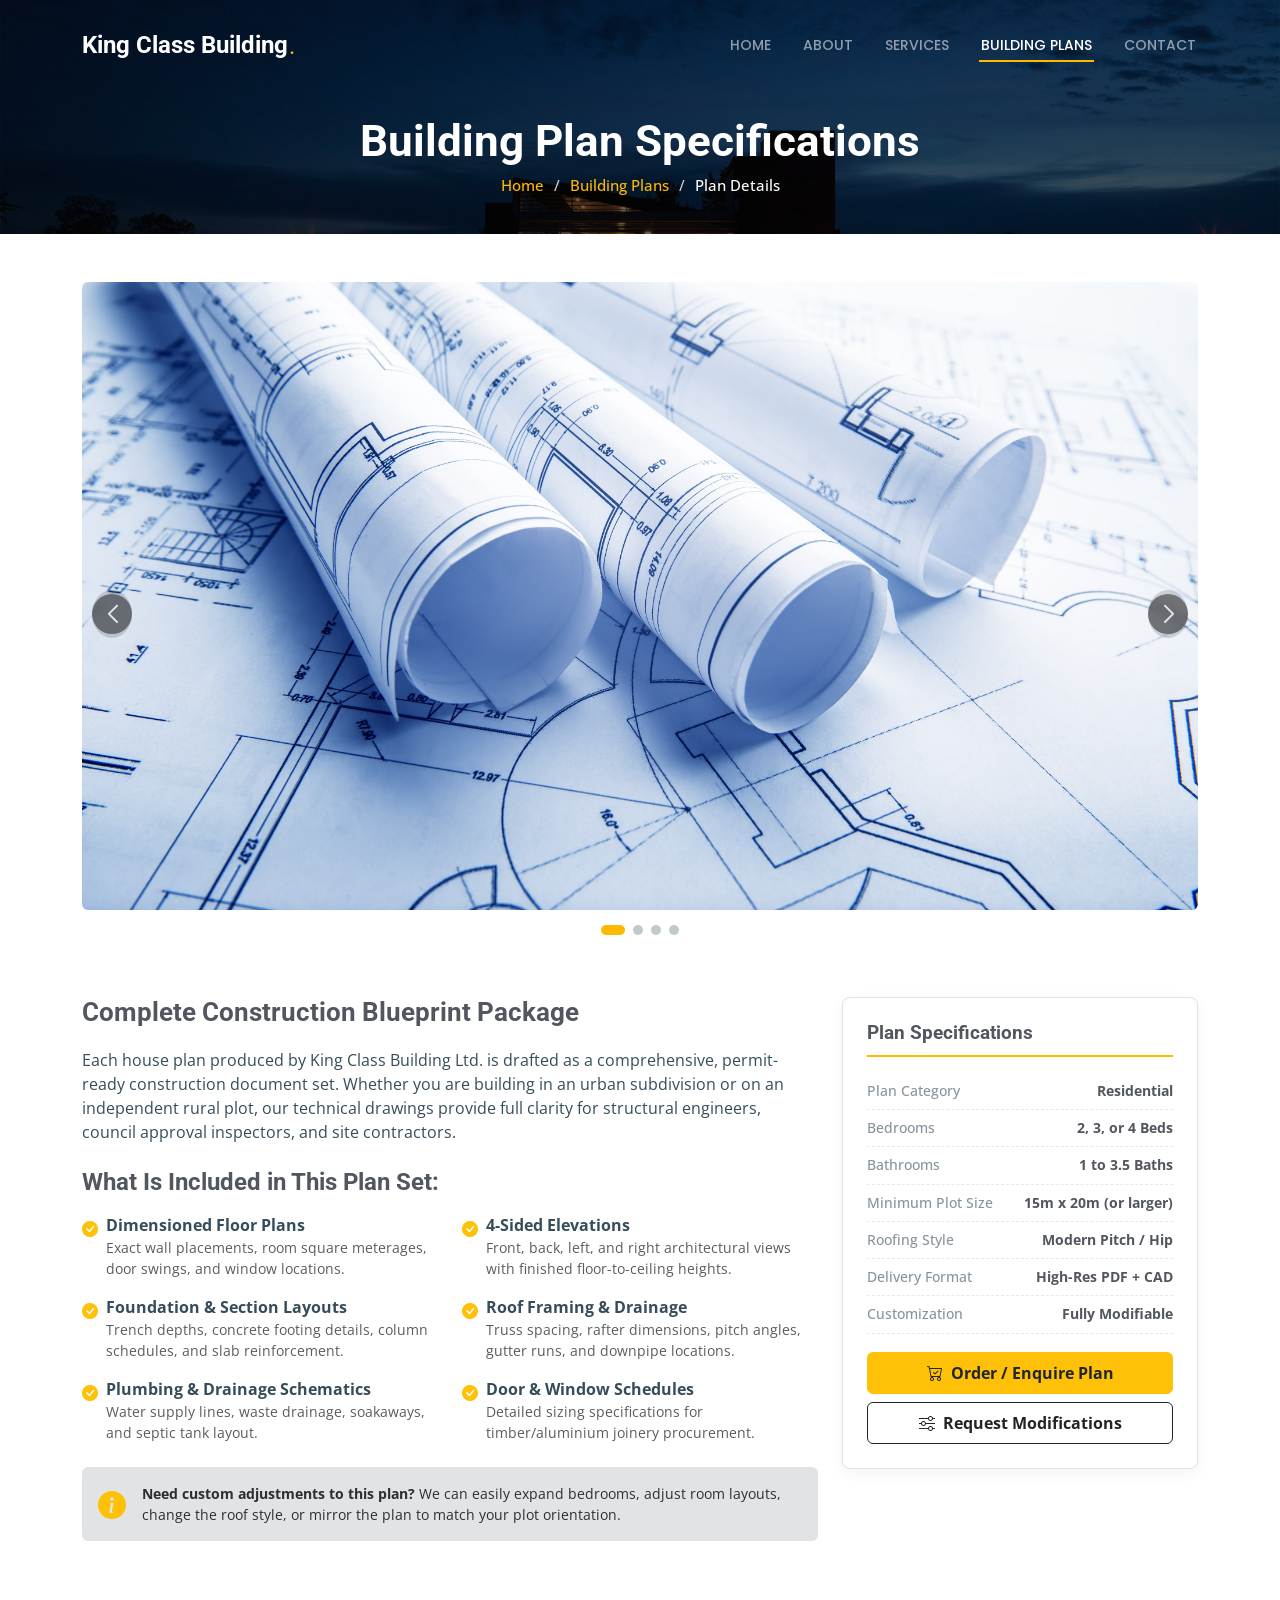
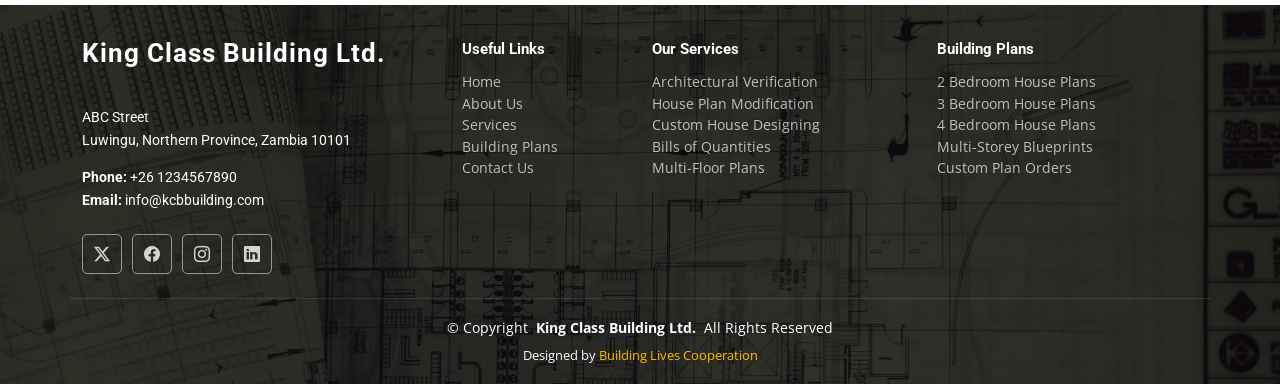
==== commit 202b7bce: "." ====
--- a/project-details.html
+++ b/project-details.html
@@ -169,8 +169,8 @@
                   <div class="d-flex align-items-start gap-2">
                     <i class="bi bi-check-circle-fill text-warning mt-1"></i>
                     <div>
-                      <strong>Electrical &amp; Plumbing Schematics</strong>
-                      <p class="small text-muted mb-0">Switches, lights, power sockets, water supply lines, waste drainage, and septic tank layout.</p>
+                      <strong>Plumbing &amp; Drainage Schematics</strong>
+                      <p class="small text-muted mb-0">Water supply lines, waste drainage, soakaways, and septic tank layout.</p>
                     </div>
                   </div>
                 </div>
